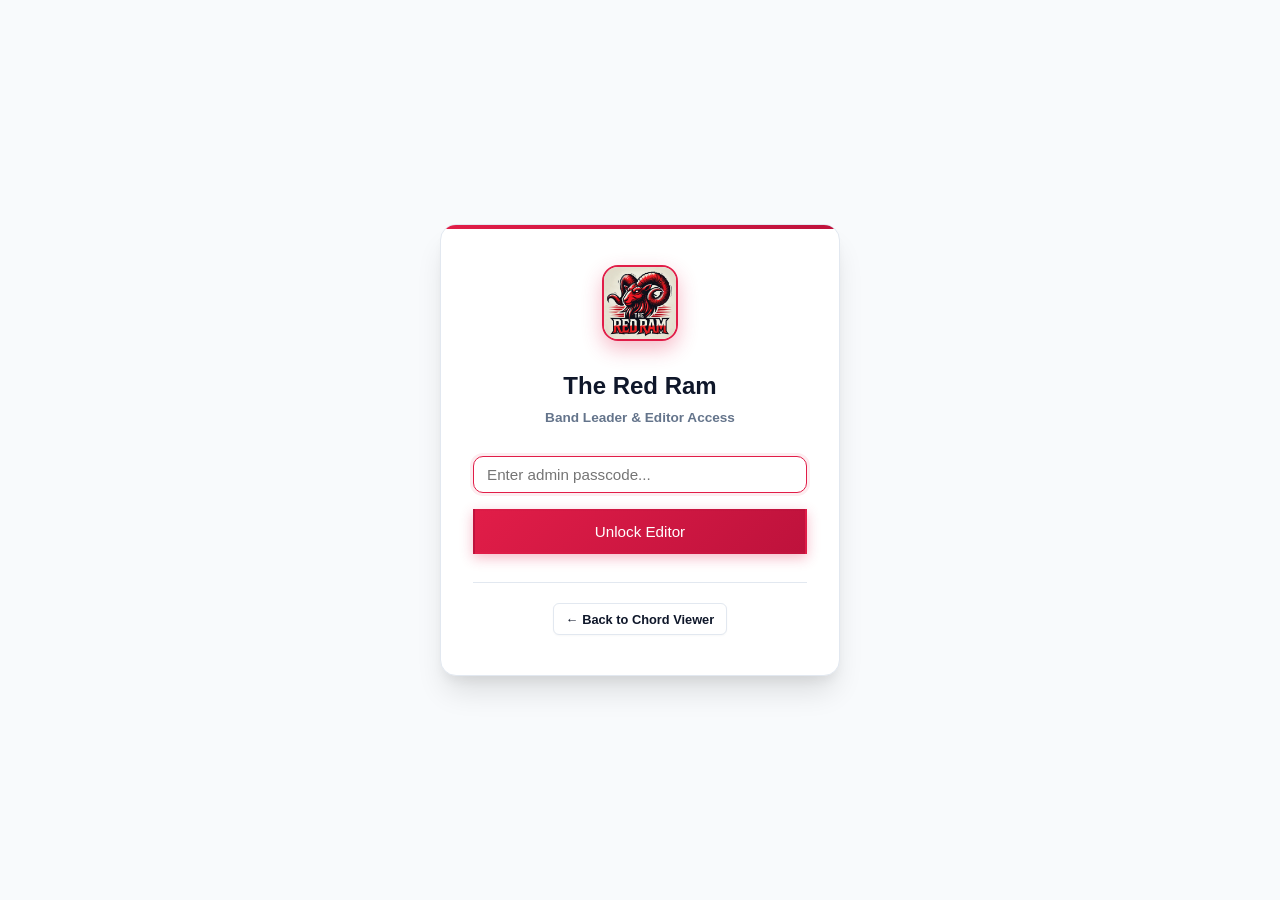
==== editor.html @ 53bd4760 "Security update: Hide public editor link and add salted SHA-256 password gate to editor" ====
<!DOCTYPE html>
<html lang="en">
<head>
    <meta charset="UTF-8">
    <meta name="viewport" content="width=device-width, initial-scale=1.0">
    <title>The Red Ram — Editor</title>
    <link rel="icon" type="image/jpeg" href="img/logo.jpg">
    <link rel="stylesheet" href="css/common.css">
    <link rel="stylesheet" href="css/editor.css">
    <script src="js/theme.js"></script>
</head>
<body>
    <!-- Cryptographic Passcode Auth Gate -->
    <div id="auth-gate" class="auth-gate-overlay">
        <div class="auth-card">
            <img src="img/logo.jpg" alt="The Red Ram" class="auth-logo">
            <h2>The Red Ram</h2>
            <p class="auth-subtitle">Band Leader & Editor Access</p>
            <form id="auth-form">
                <div class="form-group">
                    <input type="password" id="admin-password-input" placeholder="Enter admin passcode..." autocomplete="current-password" required autofocus>
                </div>
                <button type="submit" id="unlock-btn" class="primary-btn btn-full">Unlock Editor</button>
                <div id="auth-error-msg" class="auth-error-msg hidden">⚠️ Invalid passcode. Please try again.</div>
            </form>
            <div class="auth-footer">
                <a href="index.html" class="btn btn-sm">← Back to Chord Viewer</a>
            </div>
        </div>
    </div>

    <!-- Protected Editor Workspace -->
    <div id="editor-app" class="hidden">
        <header class="site-header">
            <div class="site-logo">
                <img src="img/logo.jpg" alt="The Red Ram Logo" class="logo-img"> The Red Ram — Editor
            </div>
            <div class="header-actions">
                <button class="theme-toggle-btn" title="Toggle Light/Dark Mode">🌙</button>
                <button id="toggle-settings-btn" class="btn btn-icon" title="GitHub Settings">⚙️</button>
                <button id="lock-editor-btn" class="btn btn-sm" title="Lock & Sign Out">🔒 Lock</button>
                <a href="index.html" class="btn btn-sm">← Viewer</a>
            </div>
        </header>

        <div id="settings-panel" class="settings-panel hidden">
            <div class="card">
                <h2>GitHub Settings</h2>
                <p class="settings-hint">To save directly to your GitHub repo, generate a <a href="https://github.com/settings/tokens/new?scopes=repo&description=The%20Red%20Ram%20Chord%20Editor" target="_blank" rel="noopener">GitHub Personal Access Token (Classic with <code>repo</code> scope)</a> and paste it below. It is stored securely in your browser only.</p>
                <div class="form-group">
                    <label for="gh-pat">Personal Access Token (PAT)</label>
                    <input type="password" id="gh-pat" placeholder="ghp_...">
                </div>
                <div class="form-group">
                    <label for="gh-owner">Repository Owner</label>
                    <input type="text" id="gh-owner" value="majora1987-debug">
                </div>
                <div class="form-group">
                    <label for="gh-repo">Repository Name</label>
                    <input type="text" id="gh-repo" value="chords">
                </div>
                <div class="form-group">
                    <label for="gh-branch">Branch</label>
                    <input type="text" id="gh-branch" value="main">
                </div>
                <div class="form-actions">
                    <button id="save-settings-btn" class="primary-btn">Save Settings</button>
                    <span id="settings-status" class="status-msg"></span>
                </div>
            </div>
        </div>

        <main class="container">
            <!-- Song List View -->
            <div id="editor-song-list" class="view active-view">
                <div class="view-header">
                    <h2>Existing Songs</h2>
                    <button id="new-song-btn" class="primary-btn">New Song</button>
                </div>
                <div id="loading-songs" class="loading hidden">Loading songs...</div>
                <div id="song-list-container" class="song-grid">
                    <!-- Songs populated here -->
                </div>
            </div>

            <!-- Editor View -->
            <div id="editor-view" class="view hidden">
                <div class="editor-header">
                    <div class="form-group inline">
                        <label for="song-title">Title:</label>
                        <input type="text" id="song-title" placeholder="Song Title">
                    </div>
                    <div class="form-group inline">
                        <label for="song-key">Key:</label>
                        <select id="song-key">
                            <option value="auto">✨ Auto-detect from chords</option>
                            <optgroup label="Major Keys">
                                <option value="C">C</option>
                                <option value="C#">C# / Db</option>
                                <option value="D">D</option>
                                <option value="Eb">Eb / D#</option>
                                <option value="E">E</option>
                                <option value="F">F</option>
                                <option value="F#">F# / Gb</option>
                                <option value="G">G</option>
                                <option value="Ab">Ab / G#</option>
                                <option value="A">A</option>
                                <option value="Bb">Bb / A#</option>
                                <option value="B">B</option>
                            </optgroup>
                            <optgroup label="Minor Keys">
                                <option value="Am">Am</option>
                                <option value="Bbm">Bbm</option>
                                <option value="Bm">Bm</option>
                                <option value="Cm">Cm</option>
                                <option value="C#m">C#m</option>
                                <option value="Dm">Dm</option>
                                <option value="Ebm">Ebm</option>
                                <option value="Em">Em</option>
                                <option value="Fm">Fm</option>
                                <option value="F#m">F#m</option>
                                <option value="Gm">Gm</option>
                                <option value="G#m">G#m</option>
                            </optgroup>
                        </select>
                    </div>
                </div>

                <div class="tabs">
                    <button class="tab-btn active" data-target="input-mode">📝 Lyrics / Text Mode</button>
                    <button class="tab-btn" data-target="edit-mode">🎸 Visual Chord Editor</button>
                </div>

                <!-- Input Mode -->
                <div id="input-mode" class="tab-content active-tab">
                    <div class="form-group">
                        <label for="lyrics-input">Paste Lyrics or ChordPro [Chords] text:</label>
                        <textarea id="lyrics-input" placeholder="Type or paste lyrics here...&#10;&#10;[Verse 1]&#10;When it's approaching 1am...&#10;&#10;[Chorus]&#10;[G]Icebreaker, to put you in the mood..."></textarea>
                    </div>
                    <button id="format-lyrics-btn" class="primary-btn">Format Lyrics ➔</button>
                </div>

                <!-- Edit Mode -->
                <div id="edit-mode" class="tab-content">
                    <div class="editor-section-toolbar">
                        <span class="editor-tip">💡 Tip: Drag <strong>⠿</strong> across lines to reposition section dividers. Click above any word to set chords.</span>
                        <div class="toolbar-actions">
                            <button id="merge-sections-btn" class="btn btn-sm" title="Combine all sections into one continuous block without losing lyrics">Merge All Sections</button>
                        </div>
                    </div>
                    <div id="song-render-container" class="chord-chart-container">
                        <!-- Rendered by ChordUtils -->
                    </div>
                    <div class="add-section-row">
                        <button id="add-section-btn" class="btn btn-sm btn-primary">+ Add New Section</button>
                    </div>
                </div>

                <div class="editor-actions">
                    <button id="cancel-edit-btn" class="btn">Cancel</button>
                    <button id="download-json-btn" class="btn" title="Download song JSON file for offline backup">Download JSON</button>
                    <button id="save-song-btn" class="primary-btn">Save to GitHub</button>
                    <span id="save-status" class="status-msg"></span>
                </div>
            </div>
        </main>

        <!-- Chord Picker Popover -->
        <div id="chord-picker" class="chord-picker hidden">
            <div class="picker-header">
                <span id="chord-preview" class="chord-preview">Select Chord</span>
                <button id="close-picker-btn" class="btn-icon">✕</button>
            </div>
            <div class="picker-body">
                <div class="picker-section">
                    <h4>Root Note</h4>
                    <div class="root-grid">
                        <button class="root-btn" data-val="C">C</button>
                        <button class="root-btn" data-val="D">D</button>
                        <button class="root-btn" data-val="E">E</button>
                        <button class="root-btn" data-val="F">F</button>
                        <button class="root-btn" data-val="G">G</button>
                        <button class="root-btn" data-val="A">A</button>
                        <button class="root-btn" data-val="B">B</button>
                    </div>
                    <div class="root-grid">
                        <button class="root-btn" data-val="C#">C#</button>
                        <button class="root-btn" data-val="Eb">Eb</button>
                        <button class="root-btn" data-val="F#">F#</button>
                        <button class="root-btn" data-val="Ab">Ab</button>
                        <button class="root-btn" data-val="Bb">Bb</button>
                    </div>
                </div>
                <div class="picker-section">
                    <h4>Quality</h4>
                    <div class="quality-grid">
                        <button class="quality-btn" data-val="">Major</button>
                        <button class="quality-btn" data-val="m">m</button>
                        <button class="quality-btn" data-val="7">7</button>
                        <button class="quality-btn" data-val="maj7">maj7</button>
                        <button class="quality-btn" data-val="m7">m7</button>
                        <button class="quality-btn" data-val="sus2">sus2</button>
                        <button class="quality-btn" data-val="sus4">sus4</button>
                        <button class="quality-btn" data-val="dim">dim</button>
                        <button class="quality-btn" data-val="aug">aug</button>
                        <button class="quality-btn" data-val="add9">add9</button>
                        <button class="quality-btn" data-val="6">6</button>
                        <button class="quality-btn" data-val="9">9</button>
                        <button class="quality-btn" data-val="5">5</button>
                    </div>
                </div>
                <div class="picker-section custom-chord">
                    <h4>Custom</h4>
                    <div class="custom-input-group">
                        <input type="text" id="custom-chord-input" placeholder="e.g. C/G">
                        <button id="apply-custom-btn" class="secondary-btn">Apply</button>
                    </div>
                </div>
            </div>
            <div class="picker-footer">
                <button id="remove-chord-btn" class="danger-btn hidden">Remove Chord</button>
                <button id="apply-picker-btn" class="primary-btn">Apply Chord</button>
            </div>
        </div>
    </div>

    <script src="js/chords.js"></script>
    <script src="js/editor.js"></script>
</body>
</html>
---- css/common.css ----
/* ============================================================
   The Red Ram — Chord Charts
   Shared styles for viewer and editor
   Ultra-modern, sleek design with glassmorphism & rich contrast
   ============================================================ */

/* --- Reset & Base --- */
*, *::before, *::after {
  box-sizing: border-box;
  margin: 0;
  padding: 0;
}

:root {
  --color-bg: #f8fafc;
  --color-surface: #ffffff;
  --color-surface-card: #ffffff;
  --color-surface-hover: #f1f5f9;
  --color-border: #e2e8f0;
  --color-border-subtle: #f1f5f9;
  --color-text: #0f172a;
  --color-text-secondary: #475569;
  --color-text-muted: #64748b;
  --color-accent: #e11d48;        /* Modern Electric Crimson */
  --color-accent-hover: #be123c;
  --color-accent-light: #fda4af;
  --color-accent-bg: rgba(225, 29, 72, 0.08);
  --color-accent-gradient: linear-gradient(135deg, #e11d48 0%, #be123c 100%);
  --color-chord: #e11d48;
  --color-chord-bg: rgba(225, 29, 72, 0.09);
  --color-hover: #f8fafc;
  --color-white: #ffffff;
  --color-input-bg: #ffffff;
  --header-bg: rgba(255, 255, 255, 0.85);

  --font-ui: -apple-system, BlinkMacSystemFont, 'SF Pro Text', 'Segoe UI', Roboto, Helvetica, Arial, sans-serif;
  --font-display: -apple-system, BlinkMacSystemFont, 'SF Pro Display', 'Segoe UI', Roboto, sans-serif;
  --font-lyrics: -apple-system, BlinkMacSystemFont, 'SF Pro Text', 'Segoe UI', Roboto, sans-serif;
  --font-chord: 'SFMono-Regular', Consolas, 'Liberation Mono', Menlo, monospace;

  --radius-sm: 6px;
  --radius: 10px;
  --radius-lg: 16px;
  --radius-pill: 9999px;

  --shadow-subtle: 0 1px 2px 0 rgba(0, 0, 0, 0.03);
  --shadow-sm: 0 1px 3px 0 rgba(0, 0, 0, 0.06), 0 1px 2px -1px rgba(0, 0, 0, 0.06);
  --shadow-md: 0 4px 12px -2px rgba(0, 0, 0, 0.08), 0 2px 6px -2px rgba(0, 0, 0, 0.04);
  --shadow-lg: 0 12px 24px -4px rgba(0, 0, 0, 0.1), 0 4px 8px -4px rgba(0, 0, 0, 0.04);
  --shadow-xl: 0 20px 30px -6px rgba(0, 0, 0, 0.12), 0 8px 12px -4px rgba(0, 0, 0, 0.06);
}

[data-theme="dark"] {
  --color-bg: #090d16;
  --color-surface: #111827;
  --color-surface-card: #151d30;
  --color-surface-hover: #1f293d;
  --color-border: #1e293b;
  --color-border-subtle: #172033;
  --color-text: #f8fafc;
  --color-text-secondary: #cbd5e1;
  --color-text-muted: #94a3b8;
  --color-accent: #f43f5e;
  --color-accent-hover: #fb7185;
  --color-accent-light: #fda4af;
  --color-accent-bg: rgba(244, 63, 94, 0.15);
  --color-accent-gradient: linear-gradient(135deg, #f43f5e 0%, #e11d48 100%);
  --color-chord: #fb7185;
  --color-chord-bg: rgba(251, 113, 133, 0.12);
  --color-hover: #1e293b;
  --color-white: #151d30;
  --color-input-bg: #0f172a;
  --header-bg: rgba(17, 24, 39, 0.85);

  --shadow-subtle: 0 1px 2px 0 rgba(0, 0, 0, 0.2);
  --shadow-sm: 0 1px 3px 0 rgba(0, 0, 0, 0.3), 0 1px 2px -1px rgba(0, 0, 0, 0.3);
  --shadow-md: 0 4px 14px -2px rgba(0, 0, 0, 0.4), 0 2px 6px -2px rgba(0, 0, 0, 0.3);
  --shadow-lg: 0 14px 28px -4px rgba(0, 0, 0, 0.5), 0 6px 12px -4px rgba(0, 0, 0, 0.3);
  --shadow-xl: 0 24px 38px -6px rgba(0, 0, 0, 0.6), 0 10px 16px -4px rgba(0, 0, 0, 0.4);
}

html {
  font-size: 16px;
  -webkit-font-smoothing: antialiased;
  -moz-osx-font-smoothing: grayscale;
}

body {
  font-family: var(--font-ui);
  background: var(--color-bg);
  color: var(--color-text);
  line-height: 1.5;
  min-height: 100vh;
  transition: background-color 0.25s ease, color 0.25s ease;
}

/* --- Header / Navbar with Frosted Glass --- */
.site-header {
  background: var(--header-bg);
  backdrop-filter: blur(20px) saturate(180%);
  -webkit-backdrop-filter: blur(20px) saturate(180%);
  border-bottom: 1px solid var(--color-border);
  padding: 0.75rem 1.75rem;
  display: flex;
  align-items: center;
  justify-content: space-between;
  position: sticky;
  top: 0;
  z-index: 100;
  box-shadow: var(--shadow-sm);
  transition: background-color 0.25s ease, border-color 0.25s ease;
}

.site-logo {
  display: flex;
  align-items: center;
  gap: 0.75rem;
  font-size: 1.25rem;
  font-weight: 800;
  font-family: var(--font-display);
  letter-spacing: -0.02em;
  color: var(--color-text);
  text-decoration: none;
  transition: transform 0.15s ease, opacity 0.15s ease;
}

.site-logo:hover {
  opacity: 0.9;
  transform: translateY(-1px);
}

.site-logo .logo-img {
  width: 36px;
  height: 36px;
  border-radius: 50%;
  object-fit: cover;
  border: 2px solid var(--color-accent);
  box-shadow: 0 0 10px rgba(225, 29, 72, 0.25);
  display: block;
}

.header-actions {
  display: flex;
  align-items: center;
  gap: 0.6rem;
}

.theme-toggle-btn {
  font-size: 1.15rem;
  padding: 0.4rem 0.6rem;
  border-radius: var(--radius-pill);
  background: var(--color-surface);
  border: 1px solid var(--color-border);
  color: var(--color-text);
  cursor: pointer;
  display: inline-flex;
  align-items: center;
  justify-content: center;
  transition: all 0.18s ease;
  box-shadow: var(--shadow-subtle);
}

.theme-toggle-btn:hover {
  background: var(--color-surface-hover);
  border-color: var(--color-accent);
  transform: scale(1.05);
}

.theme-toggle-btn:active {
  transform: scale(0.95);
}

/* --- Brand Hero Banner --- */
.brand-banner {
  display: flex;
  align-items: center;
  gap: 1.25rem;
  padding: 1.25rem 1.5rem;
  background: var(--color-surface-card);
  border: 1px solid var(--color-border);
  border-radius: var(--radius-lg);
  margin-bottom: 1.5rem;
  box-shadow: var(--shadow-md);
  position: relative;
  overflow: hidden;
}

.brand-banner::before {
  content: '';
  position: absolute;
  top: 0;
  left: 0;
  right: 0;
  height: 3px;
  background: var(--color-accent-gradient);
}

.brand-banner .banner-logo {
  width: 68px;
  height: 68px;
  border-radius: 14px;
  object-fit: cover;
  border: 2px solid var(--color-accent);
  box-shadow: 0 6px 16px rgba(225, 29, 72, 0.25);
  flex-shrink: 0;
}

.brand-banner .banner-text {
  display: flex;
  flex-direction: column;
  gap: 0.15rem;
}

.brand-banner .banner-text h2 {
  margin: 0;
  font-size: 1.35rem;
  font-weight: 800;
  letter-spacing: -0.02em;
  color: var(--color-text);
}

.brand-banner .banner-text p {
  margin: 0;
  font-size: 0.85rem;
  color: var(--color-text-muted);
  font-weight: 500;
}

/* --- Modern Buttons --- */
.btn {
  display: inline-flex;
  align-items: center;
  justify-content: center;
  gap: 0.5rem;
  padding: 0.5rem 1rem;
  border: 1px solid var(--color-border);
  border-radius: var(--radius);
  background: var(--color-surface);
  color: var(--color-text);
  font-family: var(--font-ui);
  font-size: 0.875rem;
  font-weight: 600;
  cursor: pointer;
  text-decoration: none;
  transition: all 0.15s ease;
  box-shadow: var(--shadow-subtle);
  user-select: none;
}

.btn:hover {
  background: var(--color-surface-hover);
  border-color: var(--color-accent);
  color: var(--color-accent);
  transform: translateY(-1px);
  box-shadow: var(--shadow-sm);
}

.btn:active {
  transform: translateY(0) scale(0.98);
}

.btn-primary, .primary-btn {
  background: var(--color-accent-gradient) !important;
  color: #ffffff !important;
  border-color: transparent !important;
  box-shadow: 0 4px 12px rgba(225, 29, 72, 0.3) !important;
}

.btn-primary:hover, .primary-btn:hover {
  opacity: 0.95;
  transform: translateY(-1px);
  box-shadow: 0 6px 16px rgba(225, 29, 72, 0.4) !important;
}

.btn-sm {
  padding: 0.35rem 0.75rem;
  font-size: 0.8rem;
  border-radius: var(--radius-sm);
}

.btn-icon {
  padding: 0.45rem 0.65rem;
  border-radius: var(--radius-sm);
  font-size: 1rem;
}

.danger-btn {
  background: rgba(239, 68, 68, 0.1) !important;
  color: #ef4444 !important;
  border-color: rgba(239, 68, 68, 0.25) !important;
}

.danger-btn:hover {
  background: #ef4444 !important;
  color: #ffffff !important;
}

/* --- Floating Pointer Drag Pill --- */
.drag-floating-pill {
  position: fixed;
  z-index: 10000;
  pointer-events: none;
  background: var(--color-accent-gradient);
  color: #fff;
  padding: 6px 16px;
  border-radius: var(--radius-pill);
  font-weight: 700;
  font-size: 0.85rem;
  letter-spacing: 0.05em;
  text-transform: uppercase;
  display: flex;
  align-items: center;
  gap: 8px;
  box-shadow: 0 12px 28px rgba(0, 0, 0, 0.28), 0 4px 10px rgba(225, 29, 72, 0.4);
  transform: translate(-50%, -50%) rotate(2deg) scale(1.05);
  transition: transform 0.08s ease-out;
}

.drag-floating-pill .pill-icon {
  font-size: 1.1rem;
  opacity: 0.85;
}

body.is-dragging-active {
  user-select: none;
  cursor: grabbing !important;
}

body.is-dragging-active * {
  cursor: grabbing !important;
}

.song-section.is-dragging,
.section-header-row.is-dragging {
  opacity: 0.35;
  filter: grayscale(0.5);
  transition: opacity 0.15s ease;
}

/* --- Section Dividers & Headers --- */
.song-section {
  margin-bottom: 2rem;
  position: relative;
}

.section-header-row {
  display: flex;
  align-items: center;
  gap: 0.75rem;
  margin-bottom: 0.85rem;
  padding-bottom: 0.4rem;
  border-bottom: 1px solid var(--color-border);
}

.section-drag-handle {
  cursor: grab;
  color: var(--color-text-muted);
  font-size: 1.1rem;
  padding: 2px 6px;
  user-select: none;
  border-radius: var(--radius-sm);
  transition: all 0.15s;
}

.section-drag-handle:hover {
  background: var(--color-accent-bg);
  color: var(--color-accent);
}

.section-drag-handle:active {
  cursor: grabbing;
}

.section-label {
  font-size: 0.78rem;
  font-weight: 800;
  text-transform: uppercase;
  letter-spacing: 0.1em;
  color: var(--color-accent);
  flex-grow: 1;
}

.section-label.editable-label {
  cursor: text;
  border-bottom: 1px dashed var(--color-border);
  outline: none;
  min-width: 80px;
  display: inline-block;
  padding: 2px 6px;
  border-radius: var(--radius-sm);
  transition: all 0.15s ease;
}

.section-label.editable-label:hover {
  background: var(--color-accent-bg);
}

.section-label.editable-label:focus {
  border-bottom-color: var(--color-accent);
  background: var(--color-accent-bg);
}

.section-controls {
  display: inline-flex;
  align-items: center;
  gap: 4px;
  opacity: 0.85;
  transition: opacity 0.15s;
}

.song-section:hover .section-controls {
  opacity: 1;
}

.sec-ctrl-btn {
  background: var(--color-surface);
  border: 1px solid var(--color-border);
  color: var(--color-text-secondary);
  font-size: 0.75rem;
  font-weight: 600;
  padding: 3px 7px;
  border-radius: var(--radius-sm);
  cursor: pointer;
  line-height: 1.2;
  transition: all 0.12s ease;
}

.sec-ctrl-btn:hover:not(:disabled) {
  background: var(--color-accent-bg);
  border-color: var(--color-accent);
  color: var(--color-accent);
}

.sec-ctrl-btn:disabled {
  opacity: 0.3;
  cursor: not-allowed;
}

.sec-ctrl-btn.sec-delete-btn:hover:not(:disabled) {
  background: rgba(239, 68, 68, 0.15);
  border-color: #ef4444;
  color: #ef4444;
}

/* --- Song Lines & Chords --- */
.song-line {
  position: relative;
  margin-bottom: 0.75rem;
  line-height: 1;
  display: flex;
  flex-wrap: wrap;
  align-items: flex-end;
  transition: margin 0.15s cubic-bezier(0.2, 0, 0, 1), padding 0.15s cubic-bezier(0.2, 0, 0, 1);
}

.song-line.line-drop-indicator-top {
  margin-top: 18px;
}

.song-line.line-drop-indicator-top::before {
  content: '➔ Place Section Header Here';
  position: absolute;
  top: -12px;
  left: 0;
  right: 0;
  height: 3px;
  background: var(--color-accent-gradient);
  box-shadow: 0 0 10px rgba(225, 29, 72, 0.6);
  font-size: 0.72rem;
  font-weight: 800;
  color: var(--color-accent);
  background: var(--color-surface);
  border-radius: var(--radius-sm);
  padding: 2px 10px;
  border: 1px solid var(--color-accent);
  z-index: 10;
  pointer-events: none;
  display: inline-block;
  width: max-content;
  animation: pulseIndicator 0.8s infinite alternate ease-in-out;
}

.song-line.line-drop-indicator-bottom {
  margin-bottom: 18px;
}

.song-line.line-drop-indicator-bottom::after {
  content: '➔ Place Section Header Here';
  position: absolute;
  bottom: -12px;
  left: 0;
  right: 0;
  height: 3px;
  background: var(--color-accent-gradient);
  box-shadow: 0 0 10px rgba(225, 29, 72, 0.6);
  font-size: 0.72rem;
  font-weight: 800;
  color: var(--color-accent);
  background: var(--color-surface);
  border-radius: var(--radius-sm);
  padding: 2px 10px;
  border: 1px solid var(--color-accent);
  z-index: 10;
  pointer-events: none;
  display: inline-block;
  width: max-content;
  animation: pulseIndicator 0.8s infinite alternate ease-in-out;
}

@keyframes pulseIndicator {
  0% { opacity: 0.85; transform: scale(0.98); }
  100% { opacity: 1; transform: scale(1.02); }
}

.line-actions {
  display: inline-flex;
  align-items: center;
  gap: 4px;
  margin-left: 10px;
  opacity: 0;
  transition: opacity 0.15s ease;
}

.song-line:hover .line-actions {
  opacity: 1;
}

.line-action-btn {
  background: var(--color-surface);
  border: 1px solid var(--color-border);
  font-size: 0.75rem;
  cursor: pointer;
  padding: 3px 6px;
  border-radius: var(--radius-sm);
  color: var(--color-text-muted);
  transition: all 0.12s ease;
}

.line-action-btn:hover {
  background: var(--color-surface-hover);
  border-color: var(--color-accent);
  color: var(--color-accent);
}

.chord-word {
  display: inline-flex;
  flex-direction: column;
  align-items: flex-start;
  margin-right: 0.5em;
  position: relative;
  cursor: default;
}

.chord-slot {
  font-family: var(--font-chord);
  font-weight: 800;
  font-size: 0.9rem;
  letter-spacing: 0.02em;
  color: var(--color-chord);
  min-height: 1.4em;
  line-height: 1.4;
  white-space: nowrap;
  user-select: none;
  transition: all 0.12s ease;
}

.chord-slot:not(.has-chord) {
  visibility: hidden;
}

.chord-slot.editable {
  cursor: pointer;
  visibility: visible;
  min-width: 1.2em;
  border-radius: 4px;
  padding: 0 4px;
}

.chord-slot.editable:not(.has-chord) {
  opacity: 0;
}

.chord-word:hover .chord-slot.editable:not(.has-chord) {
  opacity: 1;
  background: var(--color-accent-bg);
  color: var(--color-accent);
}

.chord-word:hover .chord-slot.editable:not(.has-chord)::after {
  content: '+';
  font-size: 0.8rem;
  font-weight: 700;
}

.chord-slot.editable.has-chord:hover {
  background: var(--color-accent-bg);
  box-shadow: 0 0 0 2px var(--color-accent-light);
}

.word-text {
  font-family: var(--font-lyrics);
  font-size: 1.15rem;
  font-weight: 500;
  line-height: 1.5;
  color: var(--color-text);
  letter-spacing: -0.01em;
}

/* --- Layout & Footer --- */
.container {
  max-width: 960px;
  margin: 0 auto;
  padding: 2rem 1.5rem;
}

.app-footer {
  text-align: center;
  padding: 2rem 1.5rem;
  color: var(--color-text-muted);
  font-size: 0.85rem;
  font-weight: 500;
  border-top: 1px solid var(--color-border);
  margin-top: 3rem;
}
---- css/editor.css ----
/* ============================================================
   The Red Ram — Editor Styles
   Modern, sleek studio editor with segmented tabs & frosted chord picker
   ============================================================ */

.hidden {
    display: none !important;
}

/* Auth Gate Overlay */
.auth-gate-overlay {
    min-height: 100vh;
    display: flex;
    align-items: center;
    justify-content: center;
    padding: 1.5rem;
    background: var(--color-bg);
}

.auth-card {
    background: var(--color-surface-card);
    border: 1px solid var(--color-border);
    border-radius: var(--radius-lg);
    padding: 2.5rem 2rem;
    box-shadow: var(--shadow-xl);
    width: 100%;
    max-width: 400px;
    text-align: center;
    position: relative;
    overflow: hidden;
}

.auth-card::before {
    content: '';
    position: absolute;
    top: 0;
    left: 0;
    right: 0;
    height: 4px;
    background: var(--color-accent-gradient);
}

.auth-logo {
    width: 76px;
    height: 76px;
    border-radius: 16px;
    object-fit: cover;
    border: 2px solid var(--color-accent);
    box-shadow: 0 8px 20px rgba(225, 29, 72, 0.3);
    margin-bottom: 1.25rem;
}

.auth-card h2 {
    font-size: 1.5rem;
    font-weight: 800;
    font-family: var(--font-display);
    color: var(--color-text);
    margin-bottom: 0.25rem;
}

.auth-subtitle {
    font-size: 0.85rem;
    color: var(--color-text-muted);
    font-weight: 600;
    margin-bottom: 1.75rem;
}

.btn-full {
    width: 100%;
    padding: 0.75rem 1rem;
    font-size: 0.95rem;
}

.auth-error-msg {
    margin-top: 12px;
    font-size: 0.85rem;
    color: #ef4444;
    font-weight: 600;
    animation: shake 0.3s ease-in-out;
}

@keyframes shake {
    0%, 100% { transform: translateX(0); }
    25% { transform: translateX(-6px); }
    75% { transform: translateX(6px); }
}

.auth-footer {
    margin-top: 1.75rem;
    padding-top: 1.25rem;
    border-top: 1px solid var(--color-border);
}

.editor-container {
    max-width: 1080px;
    margin: 0 auto;
    padding: 2rem 1.5rem;
}

/* Settings Panel */
.settings-panel {
    margin-bottom: 24px;
}

.card {
    background: var(--color-surface-card);
    border: 1px solid var(--color-border);
    border-radius: var(--radius-lg);
    padding: 24px;
    box-shadow: var(--shadow-md);
    max-width: 620px;
    margin: 0 auto;
}

.card h2 {
    font-size: 1.35rem;
    font-weight: 800;
    color: var(--color-text);
    margin-bottom: 8px;
    letter-spacing: -0.02em;
}

.settings-hint {
    font-size: 0.85rem;
    color: var(--color-text-muted);
    margin-bottom: 18px;
    line-height: 1.5;
}

.settings-hint a {
    color: var(--color-accent);
    text-decoration: underline;
    font-weight: 600;
}

.empty-msg {
    color: var(--color-text-muted);
    padding: 30px 0;
    text-align: center;
    font-size: 0.95rem;
}

/* Form Groups */
.form-group {
    margin-bottom: 16px;
}

.form-group.inline {
    display: inline-block;
    margin-right: 20px;
}

.form-group label {
    display: block;
    margin-bottom: 6px;
    font-weight: 700;
    font-size: 0.85rem;
    color: var(--color-text-secondary);
    text-transform: uppercase;
    letter-spacing: 0.04em;
}

.form-group input, 
.form-group select, 
.form-group textarea {
    width: 100%;
    padding: 9px 13px;
    background: var(--color-input-bg);
    color: var(--color-text);
    border: 1px solid var(--color-border);
    border-radius: var(--radius);
    box-sizing: border-box;
    outline: none;
    font-family: inherit;
    font-size: 0.95rem;
    transition: all 0.15s ease;
}

.form-group input:focus,
.form-group select:focus,
.form-group textarea:focus {
    border-color: var(--color-accent);
    box-shadow: 0 0 0 3px var(--color-accent-bg);
}

.form-group textarea {
    min-height: 320px;
    font-family: var(--font-chord);
    font-size: 0.95rem;
    line-height: 1.6;
    resize: vertical;
}

.form-actions {
    margin-top: 24px;
    display: flex;
    align-items: center;
    gap: 15px;
}

.status-msg {
    font-size: 0.85rem;
    color: var(--color-text-muted);
    font-weight: 600;
}

/* Headers */
.view-header, .editor-header {
    display: flex;
    justify-content: space-between;
    align-items: center;
    margin-bottom: 24px;
    padding-bottom: 16px;
    border-bottom: 1px solid var(--color-border);
}

.view-header h2, .editor-header h2 {
    font-size: 1.5rem;
    font-weight: 800;
    font-family: var(--font-display);
    letter-spacing: -0.02em;
    color: var(--color-text);
}

/* Song Grid in Editor */
.song-grid {
    display: grid;
    grid-template-columns: repeat(auto-fill, minmax(320px, 1fr));
    gap: 16px;
}

.song-card {
    background: var(--color-surface-card);
    border: 1px solid var(--color-border);
    border-left: 3px solid transparent;
    border-radius: var(--radius);
    padding: 16px 20px;
    display: flex;
    justify-content: space-between;
    align-items: center;
    box-shadow: var(--shadow-subtle);
    color: var(--color-text);
    transition: all 0.18s cubic-bezier(0.16, 1, 0.3, 1);
}

.song-card:hover {
    transform: translateY(-2px);
    border-color: var(--color-border);
    border-left-color: var(--color-accent);
    box-shadow: var(--shadow-md);
}

.song-card-actions {
    display: flex;
    gap: 8px;
}

/* Modern Segmented Pill Tabs */
.tabs {
    display: inline-flex;
    padding: 4px;
    background: var(--color-surface);
    border: 1px solid var(--color-border);
    border-radius: var(--radius-pill);
    margin-bottom: 24px;
    gap: 4px;
    box-shadow: var(--shadow-subtle);
}

.tab-btn {
    padding: 8px 20px;
    border-radius: var(--radius-pill);
    border: none;
    background: transparent;
    color: var(--color-text-secondary);
    font-weight: 700;
    font-size: 0.88rem;
    cursor: pointer;
    transition: all 0.15s ease;
    user-select: none;
}

.tab-btn:hover {
    color: var(--color-text);
}

.tab-btn.active {
    background: var(--color-surface-card);
    color: var(--color-accent);
    box-shadow: var(--shadow-sm);
}

.tab-content {
    display: none;
}

.tab-content.active-tab {
    display: block;
}

/* Editor Section Toolbar */
.editor-section-toolbar {
    display: flex;
    justify-content: space-between;
    align-items: center;
    flex-wrap: wrap;
    gap: 12px;
    margin-bottom: 18px;
    padding: 10px 16px;
    background: var(--color-surface);
    border: 1px solid var(--color-border);
    border-radius: var(--radius);
}

.editor-tip {
    font-size: 0.82rem;
    color: var(--color-text-muted);
    font-weight: 500;
}

.placeholder-label {
    color: var(--color-text-muted) !important;
    font-style: italic;
    font-weight: 500 !important;
}

.inline-line-input {
    width: 100%;
    font-family: var(--font-lyrics);
    font-size: 1.15rem;
    padding: 6px 10px;
    border: 2px solid var(--color-accent);
    background: var(--color-input-bg);
    color: var(--color-text);
    border-radius: var(--radius-sm);
    outline: none;
    box-sizing: border-box;
    margin: 4px 0;
}

.add-section-row {
    margin: 2rem 0;
    padding-top: 1.5rem;
    border-top: 1px dashed var(--color-border);
    display: flex;
    justify-content: center;
}

.editor-actions {
    margin-top: 32px;
    display: flex;
    justify-content: flex-end;
    align-items: center;
    gap: 16px;
    border-top: 1px solid var(--color-border);
    padding-top: 24px;
}

/* Frosted Chord Picker Popover */
.chord-picker {
    position: absolute;
    z-index: 1000;
    background: var(--color-surface-card);
    backdrop-filter: blur(24px) saturate(180%);
    -webkit-backdrop-filter: blur(24px) saturate(180%);
    border: 1px solid var(--color-border);
    border-radius: var(--radius-lg);
    box-shadow: var(--shadow-xl);
    width: 330px;
    padding: 18px;
    color: var(--color-text);
}

.picker-header {
    display: flex;
    justify-content: space-between;
    align-items: center;
    border-bottom: 1px solid var(--color-border);
    padding-bottom: 12px;
    margin-bottom: 16px;
}

.chord-preview {
    font-size: 1.6rem;
    font-weight: 800;
    font-family: var(--font-chord);
    color: var(--color-accent);
    letter-spacing: 0.02em;
}

.picker-section h4 {
    margin: 0 0 8px 0;
    font-size: 0.75rem;
    text-transform: uppercase;
    letter-spacing: 0.08em;
    color: var(--color-text-muted);
    font-weight: 700;
}

.root-grid, .quality-grid {
    display: grid;
    gap: 6px;
    margin-bottom: 12px;
}

.root-grid {
    grid-template-columns: repeat(7, 1fr);
}
.root-grid:nth-of-type(2) {
    grid-template-columns: repeat(5, 1fr);
    width: 71.4%;
}

.quality-grid {
    grid-template-columns: repeat(4, 1fr);
}

.root-btn, .quality-btn {
    padding: 6px 3px;
    border: 1px solid var(--color-border);
    background: var(--color-surface);
    color: var(--color-text);
    border-radius: var(--radius-sm);
    cursor: pointer;
    font-size: 0.88rem;
    font-weight: 600;
    text-align: center;
    transition: all 0.12s ease;
    user-select: none;
}

.root-btn:hover, .quality-btn:hover {
    background: var(--color-surface-hover);
    border-color: var(--color-accent);
    color: var(--color-accent);
}

.root-btn.active, .quality-btn.active {
    background: var(--color-accent-gradient);
    color: #ffffff;
    border-color: transparent;
    box-shadow: 0 2px 8px rgba(225, 29, 72, 0.35);
}

.custom-input-group {
    display: flex;
    gap: 8px;
}

.custom-input-group input {
    flex: 1;
    padding: 7px 12px;
    background: var(--color-input-bg);
    color: var(--color-text);
    border: 1px solid var(--color-border);
    border-radius: var(--radius-sm);
    outline: none;
    font-size: 0.9rem;
}

.custom-input-group input:focus {
    border-color: var(--color-accent);
}

.picker-footer {
    display: flex;
    justify-content: space-between;
    align-items: center;
    margin-top: 16px;
    border-top: 1px solid var(--color-border);
    padding-top: 14px;
}
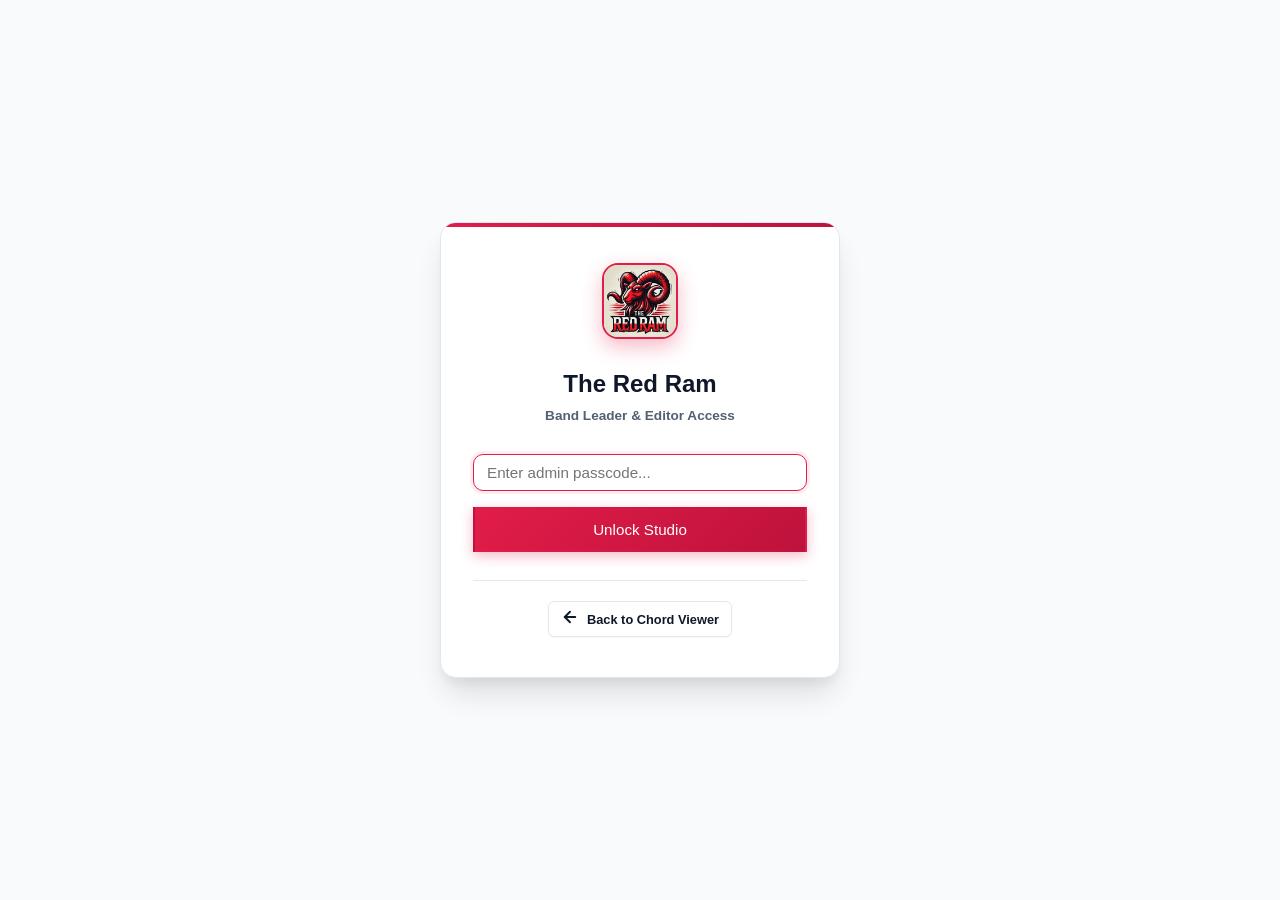
==== commit 264d8e4c: "UX overhaul: teleprompter auto-scroll, stage mode, desktop welcome state, undo/redo, smart chord pic" ====
--- a/editor.html
+++ b/editor.html
@@ -3,10 +3,13 @@
 <head>
     <meta charset="UTF-8">
     <meta name="viewport" content="width=device-width, initial-scale=1.0">
-    <title>The Red Ram — Editor</title>
+    <title>The Red Ram — Studio Editor</title>
     <link rel="icon" type="image/jpeg" href="img/logo.jpg">
+    <link rel="manifest" href="manifest.json">
+    <meta name="theme-color" content="#e11d48">
     <link rel="stylesheet" href="css/common.css">
     <link rel="stylesheet" href="css/editor.css">
+    <script src="js/ui.js"></script>
     <script src="js/theme.js"></script>
 </head>
 <body>
@@ -20,11 +23,14 @@
                 <div class="form-group">
                     <input type="password" id="admin-password-input" placeholder="Enter admin passcode..." autocomplete="current-password" required autofocus>
                 </div>
-                <button type="submit" id="unlock-btn" class="primary-btn btn-full">Unlock Editor</button>
-                <div id="auth-error-msg" class="auth-error-msg hidden">⚠️ Invalid passcode. Please try again.</div>
+                <button type="submit" id="unlock-btn" class="primary-btn btn-full">Unlock Studio</button>
+                <div id="auth-error-msg" class="auth-error-msg hidden">Invalid passcode. Please try again.</div>
             </form>
             <div class="auth-footer">
-                <a href="index.html" class="btn btn-sm">← Back to Chord Viewer</a>
+                <a href="index.html" class="btn btn-sm">
+                    <span class="back-icon-slot"></span>
+                    <span>Back to Chord Viewer</span>
+                </a>
             </div>
         </div>
     </div>
@@ -33,39 +39,57 @@
     <div id="editor-app" class="hidden">
         <header class="site-header">
             <div class="site-logo">
-                <img src="img/logo.jpg" alt="The Red Ram Logo" class="logo-img"> The Red Ram — Editor
+                <img src="img/logo.jpg" alt="The Red Ram Logo" class="logo-img">
+                <span>Studio Editor</span>
             </div>
             <div class="header-actions">
-                <button class="theme-toggle-btn" title="Toggle Light/Dark Mode">🌙</button>
-                <button id="toggle-settings-btn" class="btn btn-icon" title="GitHub Settings">⚙️</button>
-                <button id="lock-editor-btn" class="btn btn-sm" title="Lock & Sign Out">🔒 Lock</button>
-                <a href="index.html" class="btn btn-sm">← Viewer</a>
+                <div id="gh-conn-status" class="gh-conn-pill" title="GitHub Connection Status">
+                    <span class="status-dot"></span>
+                    <span class="status-text">Checking...</span>
+                </div>
+                <button class="theme-toggle-btn" title="Toggle Light/Dark Mode" aria-label="Toggle Light/Dark Mode"></button>
+                <button id="toggle-settings-btn" class="btn btn-icon" title="GitHub Integration Settings" aria-label="GitHub Settings">
+                    <span class="settings-icon-slot"></span>
+                </button>
+                <button id="lock-editor-btn" class="btn btn-sm" title="Lock & Sign Out">
+                    <span class="lock-icon-slot"></span>
+                    <span>Lock</span>
+                </button>
+                <a href="index.html" class="btn btn-sm">Viewer</a>
             </div>
         </header>
 
-        <div id="settings-panel" class="settings-panel hidden">
-            <div class="card">
-                <h2>GitHub Settings</h2>
-                <p class="settings-hint">To save directly to your GitHub repo, generate a <a href="https://github.com/settings/tokens/new?scopes=repo&description=The%20Red%20Ram%20Chord%20Editor" target="_blank" rel="noopener">GitHub Personal Access Token (Classic with <code>repo</code> scope)</a> and paste it below. It is stored securely in your browser only.</p>
-                <div class="form-group">
-                    <label for="gh-pat">Personal Access Token (PAT)</label>
-                    <input type="password" id="gh-pat" placeholder="ghp_...">
-                </div>
-                <div class="form-group">
-                    <label for="gh-owner">Repository Owner</label>
-                    <input type="text" id="gh-owner" value="majora1987-debug">
-                </div>
-                <div class="form-group">
-                    <label for="gh-repo">Repository Name</label>
-                    <input type="text" id="gh-repo" value="chords">
-                </div>
-                <div class="form-group">
-                    <label for="gh-branch">Branch</label>
-                    <input type="text" id="gh-branch" value="main">
-                </div>
-                <div class="form-actions">
+        <!-- GitHub Settings Modal Overlay -->
+        <div id="settings-modal" class="modal-overlay hidden" role="dialog" aria-modal="true">
+            <div class="modal-card">
+                <div class="modal-header">
+                    <h3 class="modal-title">GitHub Repository Settings</h3>
+                    <button id="close-settings-btn" class="modal-close-btn" aria-label="Close Settings"></button>
+                </div>
+                <div class="modal-body">
+                    <p class="settings-hint">To save chord charts directly to your GitHub repository, configure a <a href="https://github.com/settings/tokens/new?scopes=repo&description=The%20Red%20Ram%20Chord%20Editor" target="_blank" rel="noopener">Personal Access Token (Classic with <code>repo</code> scope)</a>. Saved locally in your browser only.</p>
+                    
+                    <div class="form-group">
+                        <label for="gh-pat">Personal Access Token (PAT)</label>
+                        <input type="password" id="gh-pat" placeholder="ghp_...">
+                    </div>
+                    <div class="form-row">
+                        <div class="form-group flex-1">
+                            <label for="gh-owner">Repository Owner</label>
+                            <input type="text" id="gh-owner" value="majora1987-debug">
+                        </div>
+                        <div class="form-group flex-1">
+                            <label for="gh-repo">Repository Name</label>
+                            <input type="text" id="gh-repo" value="chords">
+                        </div>
+                    </div>
+                    <div class="form-group">
+                        <label for="gh-branch">Branch</label>
+                        <input type="text" id="gh-branch" value="main">
+                    </div>
+                </div>
+                <div class="modal-footer">
                     <button id="save-settings-btn" class="primary-btn">Save Settings</button>
-                    <span id="settings-status" class="status-msg"></span>
                 </div>
             </div>
         </div>
@@ -74,10 +98,37 @@
             <!-- Song List View -->
             <div id="editor-song-list" class="view active-view">
                 <div class="view-header">
-                    <h2>Existing Songs</h2>
-                    <button id="new-song-btn" class="primary-btn">New Song</button>
-                </div>
-                <div id="loading-songs" class="loading hidden">Loading songs...</div>
+                    <div class="view-title-group">
+                        <h2>Repertoire Songs</h2>
+                        <span id="editor-song-count" class="badge"></span>
+                    </div>
+                    <button id="new-song-btn" class="primary-btn">
+                        <span class="plus-icon-slot"></span>
+                        <span>New Song</span>
+                    </button>
+                </div>
+
+                <div class="editor-filter-row">
+                    <div class="search-wrapper flex-1">
+                        <span class="search-icon-slot" aria-hidden="true"></span>
+                        <input type="text" id="editor-search" placeholder="Search repertoire..." class="search-input">
+                    </div>
+                    <div class="sort-select-wrapper">
+                        <select id="editor-sort-select" class="sort-select">
+                            <option value="title-asc">Sort: A to Z</option>
+                            <option value="title-desc">Sort: Z to A</option>
+                            <option value="key">Sort: Musical Key</option>
+                        </select>
+                    </div>
+                </div>
+
+                <div id="loading-songs" class="loading hidden">
+                    <div class="skeleton-card">
+                        <div class="skeleton-title"></div>
+                        <div class="skeleton-badge"></div>
+                    </div>
+                </div>
+
                 <div id="song-list-container" class="song-grid">
                     <!-- Songs populated here -->
                 </div>
@@ -86,49 +137,66 @@
             <!-- Editor View -->
             <div id="editor-view" class="view hidden">
                 <div class="editor-header">
-                    <div class="form-group inline">
-                        <label for="song-title">Title:</label>
-                        <input type="text" id="song-title" placeholder="Song Title">
-                    </div>
-                    <div class="form-group inline">
-                        <label for="song-key">Key:</label>
-                        <select id="song-key">
-                            <option value="auto">✨ Auto-detect from chords</option>
-                            <optgroup label="Major Keys">
-                                <option value="C">C</option>
-                                <option value="C#">C# / Db</option>
-                                <option value="D">D</option>
-                                <option value="Eb">Eb / D#</option>
-                                <option value="E">E</option>
-                                <option value="F">F</option>
-                                <option value="F#">F# / Gb</option>
-                                <option value="G">G</option>
-                                <option value="Ab">Ab / G#</option>
-                                <option value="A">A</option>
-                                <option value="Bb">Bb / A#</option>
-                                <option value="B">B</option>
-                            </optgroup>
-                            <optgroup label="Minor Keys">
-                                <option value="Am">Am</option>
-                                <option value="Bbm">Bbm</option>
-                                <option value="Bm">Bm</option>
-                                <option value="Cm">Cm</option>
-                                <option value="C#m">C#m</option>
-                                <option value="Dm">Dm</option>
-                                <option value="Ebm">Ebm</option>
-                                <option value="Em">Em</option>
-                                <option value="Fm">Fm</option>
-                                <option value="F#m">F#m</option>
-                                <option value="Gm">Gm</option>
-                                <option value="G#m">G#m</option>
-                            </optgroup>
-                        </select>
+                    <div class="editor-title-controls">
+                        <div class="form-group inline flex-2">
+                            <label for="song-title">Song Title</label>
+                            <input type="text" id="song-title" placeholder="e.g. Icebreaker">
+                        </div>
+                        <div class="form-group inline flex-1">
+                            <label for="song-key">Musical Key</label>
+                            <select id="song-key">
+                                <option value="auto">✨ Auto-detect from chords</option>
+                                <optgroup label="Major Keys">
+                                    <option value="C">C</option>
+                                    <option value="C#">C# / Db</option>
+                                    <option value="D">D</option>
+                                    <option value="Eb">Eb / D#</option>
+                                    <option value="E">E</option>
+                                    <option value="F">F</option>
+                                    <option value="F#">F# / Gb</option>
+                                    <option value="G">G</option>
+                                    <option value="Ab">Ab / G#</option>
+                                    <option value="A">A</option>
+                                    <option value="Bb">Bb / A#</option>
+                                    <option value="B">B</option>
+                                </optgroup>
+                                <optgroup label="Minor Keys">
+                                    <option value="Am">Am</option>
+                                    <option value="Bbm">Bbm</option>
+                                    <option value="Bm">Bm</option>
+                                    <option value="Cm">Cm</option>
+                                    <option value="C#m">C#m</option>
+                                    <option value="Dm">Dm</option>
+                                    <option value="Ebm">Ebm</option>
+                                    <option value="Em">Em</option>
+                                    <option value="Fm">Fm</option>
+                                    <option value="F#m">F#m</option>
+                                    <option value="Gm">Gm</option>
+                                    <option value="G#m">G#m</option>
+                                </optgroup>
+                            </select>
+                        </div>
+                    </div>
+                    
+                    <div class="history-controls">
+                        <button id="undo-btn" class="btn btn-icon" title="Undo (Ctrl+Z)" aria-label="Undo" disabled>
+                            <span class="undo-icon-slot"></span>
+                        </button>
+                        <button id="redo-btn" class="btn btn-icon" title="Redo (Ctrl+Y)" aria-label="Redo" disabled>
+                            <span class="redo-icon-slot"></span>
+                        </button>
                     </div>
                 </div>
 
                 <div class="tabs">
-                    <button class="tab-btn active" data-target="input-mode">📝 Lyrics / Text Mode</button>
-                    <button class="tab-btn" data-target="edit-mode">🎸 Visual Chord Editor</button>
+                    <button class="tab-btn active" data-target="input-mode">
+                        <span class="tab-icon-lyrics"></span>
+                        <span>Lyrics / Text Mode</span>
+                    </button>
+                    <button class="tab-btn" data-target="edit-mode">
+                        <span class="tab-icon-guitar"></span>
+                        <span>Visual Chord Editor</span>
+                    </button>
                 </div>
 
                 <!-- Input Mode -->
@@ -137,13 +205,20 @@
                         <label for="lyrics-input">Paste Lyrics or ChordPro [Chords] text:</label>
                         <textarea id="lyrics-input" placeholder="Type or paste lyrics here...&#10;&#10;[Verse 1]&#10;When it's approaching 1am...&#10;&#10;[Chorus]&#10;[G]Icebreaker, to put you in the mood..."></textarea>
                     </div>
-                    <button id="format-lyrics-btn" class="primary-btn">Format Lyrics ➔</button>
-                </div>
-
-                <!-- Edit Mode -->
+                    <div class="input-mode-actions">
+                        <button id="format-lyrics-btn" class="primary-btn">Format into Visual Editor ➔</button>
+                    </div>
+                </div>
+
+                <!-- Visual Edit Mode -->
                 <div id="edit-mode" class="tab-content">
                     <div class="editor-section-toolbar">
-                        <span class="editor-tip">💡 Tip: Drag <strong>⠿</strong> across lines to reposition section dividers. Click above any word to set chords.</span>
+                        <div class="top-insert-actions">
+                            <span class="toolbar-label">Top Insert:</span>
+                            <button id="add-top-chord-bar-btn" class="btn btn-sm btn-primary" title="Insert a new draggable chord bar at the top of the chart">+ Chord Bar</button>
+                            <button id="add-top-lyrics-btn" class="btn btn-sm" title="Insert a new lyrics line at the top of the chart">+ Lyrics Line</button>
+                            <button id="add-top-sec-btn" class="btn btn-sm" title="Insert a new section at the top of the chart">+ Section</button>
+                        </div>
                         <div class="toolbar-actions">
                             <button id="merge-sections-btn" class="btn btn-sm" title="Combine all sections into one continuous block without losing lyrics">Merge All Sections</button>
                         </div>
@@ -151,8 +226,11 @@
                     <div id="song-render-container" class="chord-chart-container">
                         <!-- Rendered by ChordUtils -->
                     </div>
+                    
+                    <!-- Bottom Add Section Row (Appends to end of song!) -->
                     <div class="add-section-row">
-                        <button id="add-section-btn" class="btn btn-sm btn-primary">+ Add New Section</button>
+                        <button id="add-section-btn" class="btn btn-sm btn-primary">+ Add Lyrics Section</button>
+                        <button id="add-instrumental-sec-btn" class="btn btn-sm">+ Add Instrumental Block</button>
                     </div>
                 </div>
 
@@ -165,11 +243,11 @@
             </div>
         </main>
 
-        <!-- Chord Picker Popover -->
-        <div id="chord-picker" class="chord-picker hidden">
+        <!-- Frosted Chord Picker Popover -->
+        <div id="chord-picker" class="chord-picker hidden" role="dialog" aria-label="Chord Picker">
             <div class="picker-header">
                 <span id="chord-preview" class="chord-preview">Select Chord</span>
-                <button id="close-picker-btn" class="btn-icon">✕</button>
+                <button id="close-picker-btn" class="btn-icon" aria-label="Close Picker"></button>
             </div>
             <div class="picker-body">
                 <div class="picker-section">
@@ -210,9 +288,9 @@
                     </div>
                 </div>
                 <div class="picker-section custom-chord">
-                    <h4>Custom</h4>
+                    <h4>Custom / Slash</h4>
                     <div class="custom-input-group">
-                        <input type="text" id="custom-chord-input" placeholder="e.g. C/G">
+                        <input type="text" id="custom-chord-input" placeholder="e.g. C/G, F#m7b5">
                         <button id="apply-custom-btn" class="secondary-btn">Apply</button>
                     </div>
                 </div>
@@ -224,7 +302,7 @@
         </div>
     </div>
 
-    <script src="js/chords.js"></script>
-    <script src="js/editor.js"></script>
+    <script src="js/chords.js?v=2.0"></script>
+    <script src="js/editor.js?v=2.0"></script>
 </body>
 </html>
--- a/css/common.css
+++ b/css/common.css
@@ -19,9 +19,9 @@
   --color-border: #e2e8f0;
   --color-border-subtle: #f1f5f9;
   --color-text: #0f172a;
-  --color-text-secondary: #475569;
-  --color-text-muted: #64748b;
-  --color-accent: #e11d48;        /* Modern Electric Crimson */
+  --color-text-secondary: #334155;
+  --color-text-muted: #526071;         /* Boosted for WCAG AA compliance */
+  --color-accent: #e11d48;            /* Modern Electric Crimson */
   --color-accent-hover: #be123c;
   --color-accent-light: #fda4af;
   --color-accent-bg: rgba(225, 29, 72, 0.08);
@@ -31,7 +31,14 @@
   --color-hover: #f8fafc;
   --color-white: #ffffff;
   --color-input-bg: #ffffff;
-  --header-bg: rgba(255, 255, 255, 0.85);
+  --header-bg: rgba(255, 255, 255, 0.88);
+
+  --color-success: #10b981;
+  --color-success-bg: rgba(16, 185, 129, 0.1);
+  --color-warning: #f59e0b;
+  --color-warning-bg: rgba(245, 158, 11, 0.1);
+  --color-error: #ef4444;
+  --color-error-bg: rgba(239, 68, 68, 0.1);
 
   --font-ui: -apple-system, BlinkMacSystemFont, 'SF Pro Text', 'Segoe UI', Roboto, Helvetica, Arial, sans-serif;
   --font-display: -apple-system, BlinkMacSystemFont, 'SF Pro Display', 'Segoe UI', Roboto, sans-serif;
@@ -40,6 +47,7 @@
 
   --radius-sm: 6px;
   --radius: 10px;
+  --radius-md: 12px;
   --radius-lg: 16px;
   --radius-pill: 9999px;
 
@@ -70,7 +78,14 @@
   --color-hover: #1e293b;
   --color-white: #151d30;
   --color-input-bg: #0f172a;
-  --header-bg: rgba(17, 24, 39, 0.85);
+  --header-bg: rgba(17, 24, 39, 0.88);
+
+  --color-success: #34d399;
+  --color-success-bg: rgba(52, 211, 153, 0.15);
+  --color-warning: #fbbf24;
+  --color-warning-bg: rgba(251, 191, 36, 0.15);
+  --color-error: #f87171;
+  --color-error-bg: rgba(248, 113, 113, 0.15);
 
   --shadow-subtle: 0 1px 2px 0 rgba(0, 0, 0, 0.2);
   --shadow-sm: 0 1px 3px 0 rgba(0, 0, 0, 0.3), 0 1px 2px -1px rgba(0, 0, 0, 0.3);
@@ -83,6 +98,7 @@
   font-size: 16px;
   -webkit-font-smoothing: antialiased;
   -moz-osx-font-smoothing: grayscale;
+  scroll-behavior: smooth;
 }
 
 body {
@@ -108,7 +124,7 @@
   top: 0;
   z-index: 100;
   box-shadow: var(--shadow-sm);
-  transition: background-color 0.25s ease, border-color 0.25s ease;
+  transition: background-color 0.25s ease, border-color 0.25s ease, transform 0.3s ease;
 }
 
 .site-logo {
@@ -146,8 +162,8 @@
 }
 
 .theme-toggle-btn {
-  font-size: 1.15rem;
-  padding: 0.4rem 0.6rem;
+  width: 38px;
+  height: 38px;
   border-radius: var(--radius-pill);
   background: var(--color-surface);
   border: 1px solid var(--color-border);
@@ -163,6 +179,7 @@
 .theme-toggle-btn:hover {
   background: var(--color-surface-hover);
   border-color: var(--color-accent);
+  color: var(--color-accent);
   transform: scale(1.05);
 }
 
@@ -209,6 +226,7 @@
   display: flex;
   flex-direction: column;
   gap: 0.15rem;
+  flex: 1;
 }
 
 .brand-banner .banner-text h2 {
@@ -226,12 +244,98 @@
   font-weight: 500;
 }
 
+/* Social Links & Badges */
+.banner-social-links {
+  display: flex;
+  align-items: center;
+  gap: 0.45rem;
+  margin-top: 0.55rem;
+  flex-wrap: wrap;
+}
+
+.social-pill-btn {
+  display: inline-flex;
+  align-items: center;
+  gap: 0.35rem;
+  padding: 0.25rem 0.65rem;
+  border-radius: var(--radius-pill);
+  font-size: 0.75rem;
+  font-weight: 700;
+  text-decoration: none;
+  border: 1px solid var(--color-border);
+  background: var(--color-surface);
+  color: var(--color-text);
+  transition: all 0.18s cubic-bezier(0.16, 1, 0.3, 1);
+  box-shadow: var(--shadow-subtle);
+}
+
+.social-pill-btn svg {
+  width: 13px;
+  height: 13px;
+  flex-shrink: 0;
+  transition: transform 0.18s ease;
+}
+
+.social-pill-btn:hover {
+  transform: translateY(-1px);
+  box-shadow: var(--shadow-sm);
+}
+
+.social-pill-btn:hover svg {
+  transform: scale(1.12);
+}
+
+.social-pill-btn.spotify:hover {
+  background: #1db954;
+  border-color: #1db954;
+  color: #ffffff;
+}
+
+.social-pill-btn.youtube:hover {
+  background: #ff0000;
+  border-color: #ff0000;
+  color: #ffffff;
+}
+
+.social-pill-btn.facebook:hover {
+  background: #1877f2;
+  border-color: #1877f2;
+  color: #ffffff;
+}
+
+/* Footer social links */
+.footer-social-links {
+  display: flex;
+  align-items: center;
+  justify-content: center;
+  gap: 0.85rem;
+  margin-bottom: 0.5rem;
+}
+
+.footer-social-link {
+  color: var(--color-text-muted);
+  font-size: 0.82rem;
+  font-weight: 600;
+  text-decoration: none;
+  transition: color 0.15s ease;
+}
+
+.footer-social-link:hover {
+  color: var(--color-accent);
+}
+
+.footer-social-links .dot {
+  color: var(--color-border);
+  font-size: 0.7rem;
+}
+
 /* --- Modern Buttons --- */
 .btn {
   display: inline-flex;
   align-items: center;
   justify-content: center;
   gap: 0.5rem;
+  min-height: 38px;
   padding: 0.5rem 1rem;
   border: 1px solid var(--color-border);
   border-radius: var(--radius);
@@ -259,6 +363,13 @@
   transform: translateY(0) scale(0.98);
 }
 
+.btn:disabled {
+  opacity: 0.45;
+  cursor: not-allowed;
+  transform: none !important;
+  box-shadow: none !important;
+}
+
 .btn-primary, .primary-btn {
   background: var(--color-accent-gradient) !important;
   color: #ffffff !important;
@@ -273,15 +384,20 @@
 }
 
 .btn-sm {
+  min-height: 32px;
   padding: 0.35rem 0.75rem;
   font-size: 0.8rem;
   border-radius: var(--radius-sm);
 }
 
 .btn-icon {
-  padding: 0.45rem 0.65rem;
-  border-radius: var(--radius-sm);
-  font-size: 1rem;
+  min-height: 36px;
+  min-width: 36px;
+  padding: 0.4rem;
+  border-radius: var(--radius);
+  display: inline-flex;
+  align-items: center;
+  justify-content: center;
 }
 
 .danger-btn {
@@ -295,30 +411,126 @@
   color: #ffffff !important;
 }
 
-/* --- Floating Pointer Drag Pill --- */
-.drag-floating-pill {
+/* Status Badges */
+.badge {
+  display: inline-flex;
+  align-items: center;
+  gap: 0.3rem;
+  background-color: var(--color-surface);
+  color: var(--color-text-secondary);
+  border: 1px solid var(--color-border);
+  padding: 0.2rem 0.6rem;
+  border-radius: var(--radius-pill);
+  font-size: 0.75rem;
+  font-weight: 700;
+  letter-spacing: 0.02em;
+  white-space: nowrap;
+}
+
+.badge-key {
+  background-color: var(--color-accent-bg);
+  color: var(--color-accent);
+  border-color: rgba(225, 29, 72, 0.2);
+}
+
+.badge-complete {
+  background-color: var(--color-success-bg);
+  color: var(--color-success);
+  border-color: rgba(16, 185, 129, 0.2);
+}
+
+.badge-lyrics {
+  background-color: var(--color-warning-bg);
+  color: var(--color-warning);
+  border-color: rgba(245, 158, 11, 0.2);
+}
+
+/* Search Highlights */
+mark.search-match {
+  background-color: rgba(225, 29, 72, 0.2);
+  color: var(--color-accent);
+  font-weight: 800;
+  border-radius: 3px;
+  padding: 0 2px;
+}
+
+/* --- Trello-Style Floating Drag Card --- */
+.trello-drag-card {
   position: fixed;
+  top: 0;
+  left: 0;
   z-index: 10000;
   pointer-events: none;
-  background: var(--color-accent-gradient);
-  color: #fff;
-  padding: 6px 16px;
+  background: var(--color-surface-card);
+  border: 2px solid var(--color-accent);
+  color: var(--color-text);
+  padding: 8px 16px;
+  border-radius: var(--radius-md);
+  font-weight: 700;
+  font-size: 0.88rem;
+  display: flex;
+  align-items: center;
+  justify-content: space-between;
+  gap: 14px;
+  box-shadow: 0 20px 35px -5px rgba(0, 0, 0, 0.35), 0 8px 18px -4px rgba(225, 29, 72, 0.45);
+  backdrop-filter: blur(12px);
+  will-change: transform;
+  min-width: 180px;
+}
+
+.trello-drag-card .drag-card-header {
+  display: flex;
+  align-items: center;
+  gap: 8px;
+}
+
+.trello-drag-card .drag-card-icon {
+  font-size: 1.15rem;
+  color: var(--color-accent);
+  display: inline-flex;
+}
+
+.trello-drag-card .drag-card-title {
+  font-family: var(--font-display);
+  font-weight: 800;
+  letter-spacing: 0.04em;
+  text-transform: uppercase;
+  color: var(--color-accent);
+}
+
+.trello-drag-card .drag-card-badge {
+  font-size: 0.72rem;
+  font-weight: 600;
+  background: var(--color-accent-bg);
+  color: var(--color-accent);
+  padding: 2px 8px;
   border-radius: var(--radius-pill);
-  font-weight: 700;
-  font-size: 0.85rem;
-  letter-spacing: 0.05em;
+}
+
+/* --- Trello-Style Dynamic Drop Placeholder --- */
+.trello-drop-placeholder {
+  height: 40px;
+  margin: 10px 0;
+  border-radius: var(--radius-md);
+  border: 2px dashed var(--color-accent);
+  background: var(--color-accent-bg);
+  display: flex;
+  align-items: center;
+  padding: 0 16px;
+  gap: 10px;
+  color: var(--color-accent);
+  font-weight: 800;
+  font-size: 0.8rem;
+  letter-spacing: 0.08em;
   text-transform: uppercase;
-  display: flex;
-  align-items: center;
-  gap: 8px;
-  box-shadow: 0 12px 28px rgba(0, 0, 0, 0.28), 0 4px 10px rgba(225, 29, 72, 0.4);
-  transform: translate(-50%, -50%) rotate(2deg) scale(1.05);
-  transition: transform 0.08s ease-out;
-}
-
-.drag-floating-pill .pill-icon {
-  font-size: 1.1rem;
-  opacity: 0.85;
+  box-shadow: inset 0 0 14px rgba(225, 29, 72, 0.12);
+  animation: trelloPlaceholderPulse 1.4s infinite alternate ease-in-out;
+  transition: transform 0.16s cubic-bezier(0.2, 0, 0, 1), opacity 0.16s ease;
+}
+
+@keyframes trelloPlaceholderPulse {
+  0% { opacity: 0.65; border-color: rgba(225, 29, 72, 0.5); }
+  100% { opacity: 1; border-color: var(--color-accent); }
 }
 
 body.is-dragging-active {
@@ -330,11 +542,36 @@
   cursor: grabbing !important;
 }
 
-.song-section.is-dragging,
-.section-header-row.is-dragging {
+.song-section.is-dragging-source {
   opacity: 0.35;
   filter: grayscale(0.5);
-  transition: opacity 0.15s ease;
+  transition: opacity 0.2s ease;
+}
+
+.section-header-row.is-dragging {
+  opacity: 0.3;
+}
+
+/* Settle landing animation */
+.section-header-row.just-dropped {
+  animation: dropSettle 0.45s cubic-bezier(0.16, 1, 0.3, 1);
+}
+
+@keyframes dropSettle {
+  0% {
+    transform: scale(0.97);
+    background: var(--color-accent-bg);
+    border-radius: var(--radius-sm);
+  }
+  50% {
+    transform: scale(1.02);
+    background: var(--color-accent-bg);
+    border-radius: var(--radius-sm);
+  }
+  100% {
+    transform: scale(1);
+    background: transparent;
+  }
 }
 
 /* --- Section Dividers & Headers --- */
@@ -352,27 +589,35 @@
   border-bottom: 1px solid var(--color-border);
 }
 
-.section-drag-handle {
+.section-drag-handle,
+.line-drag-handle {
   cursor: grab;
   color: var(--color-text-muted);
   font-size: 1.1rem;
-  padding: 2px 6px;
+  padding: 4px 6px;
+  min-height: 32px;
+  min-width: 32px;
   user-select: none;
   border-radius: var(--radius-sm);
   transition: all 0.15s;
-}
-
-.section-drag-handle:hover {
+  display: inline-flex;
+  align-items: center;
+  justify-content: center;
+}
+
+.section-drag-handle:hover,
+.line-drag-handle:hover {
   background: var(--color-accent-bg);
   color: var(--color-accent);
 }
 
-.section-drag-handle:active {
+.section-drag-handle:active,
+.line-drag-handle:active {
   cursor: grabbing;
 }
 
 .section-label {
-  font-size: 0.78rem;
+  font-size: calc(0.82rem * var(--chord-font-scale, 1));
   font-weight: 800;
   text-transform: uppercase;
   letter-spacing: 0.1em;
@@ -386,7 +631,7 @@
   outline: none;
   min-width: 80px;
   display: inline-block;
-  padding: 2px 6px;
+  padding: 4px 8px;
   border-radius: var(--radius-sm);
   transition: all 0.15s ease;
 }
@@ -403,7 +648,7 @@
 .section-controls {
   display: inline-flex;
   align-items: center;
-  gap: 4px;
+  gap: 6px;
   opacity: 0.85;
   transition: opacity 0.15s;
 }
@@ -418,9 +663,13 @@
   color: var(--color-text-secondary);
   font-size: 0.75rem;
   font-weight: 600;
-  padding: 3px 7px;
+  padding: 4px 8px;
+  min-height: 28px;
   border-radius: var(--radius-sm);
   cursor: pointer;
+  display: inline-flex;
+  align-items: center;
+  justify-content: center;
   line-height: 1.2;
   transition: all 0.12s ease;
 }
@@ -445,7 +694,7 @@
 /* --- Song Lines & Chords --- */
 .song-line {
   position: relative;
-  margin-bottom: 0.75rem;
+  margin-bottom: 0.85rem;
   line-height: 1;
   display: flex;
   flex-wrap: wrap;
@@ -453,86 +702,154 @@
   transition: margin 0.15s cubic-bezier(0.2, 0, 0, 1), padding 0.15s cubic-bezier(0.2, 0, 0, 1);
 }
 
-.song-line.line-drop-indicator-top {
-  margin-top: 18px;
-}
-
-.song-line.line-drop-indicator-top::before {
-  content: '➔ Place Section Header Here';
-  position: absolute;
-  top: -12px;
-  left: 0;
-  right: 0;
-  height: 3px;
-  background: var(--color-accent-gradient);
-  box-shadow: 0 0 10px rgba(225, 29, 72, 0.6);
-  font-size: 0.72rem;
+/* --- Instrumental Chord Grid & Measure Bars --- */
+.song-line.instrumental-line {
+  align-items: center;
+  margin: 0.75rem 0 1rem 0;
+  gap: 0.35rem;
+}
+
+.instrumental-grid {
+  display: inline-flex;
+  align-items: center;
+  gap: 0.35rem;
+  background: var(--color-surface);
+  border: 1px solid var(--color-border);
+  padding: 0.4rem 0.75rem;
+  border-radius: var(--radius-md);
+  box-shadow: var(--shadow-subtle);
+  flex-wrap: wrap;
+  max-width: 100%;
+}
+
+.bar-divider {
+  color: var(--color-border);
   font-weight: 800;
-  color: var(--color-accent);
-  background: var(--color-surface);
+  font-size: 1.15rem;
+  user-select: none;
+  opacity: 0.85;
+  padding: 0 2px;
+}
+
+.chord-measure-box {
+  background: var(--color-surface-card);
+  border: 1.5px solid var(--color-border);
   border-radius: var(--radius-sm);
-  padding: 2px 10px;
-  border: 1px solid var(--color-accent);
-  z-index: 10;
-  pointer-events: none;
-  display: inline-block;
-  width: max-content;
-  animation: pulseIndicator 0.8s infinite alternate ease-in-out;
-}
-
-.song-line.line-drop-indicator-bottom {
-  margin-bottom: 18px;
-}
-
-.song-line.line-drop-indicator-bottom::after {
-  content: '➔ Place Section Header Here';
-  position: absolute;
-  bottom: -12px;
-  left: 0;
-  right: 0;
-  height: 3px;
-  background: var(--color-accent-gradient);
-  box-shadow: 0 0 10px rgba(225, 29, 72, 0.6);
-  font-size: 0.72rem;
+  padding: 0.35rem 0.75rem;
+  min-width: 48px;
+  min-height: 36px;
+  text-align: center;
+  display: inline-flex;
+  align-items: center;
+  justify-content: center;
+  transition: all 0.15s cubic-bezier(0.16, 1, 0.3, 1);
+  box-shadow: var(--shadow-subtle);
+  user-select: none;
+}
+
+.chord-measure-box .measure-chord {
+  font-family: var(--font-chord);
+  font-size: calc(1.05rem * var(--chord-font-scale, 1));
   font-weight: 800;
-  color: var(--color-accent);
-  background: var(--color-surface);
+  color: var(--color-chord);
+  letter-spacing: 0.02em;
+}
+
+.chord-measure-box.editable {
+  cursor: pointer;
+}
+
+.chord-measure-box.editable:hover {
+  border-color: var(--color-accent);
+  background: var(--color-accent-bg);
+  transform: translateY(-1px);
+  box-shadow: var(--shadow-sm);
+}
+
+.chord-measure-box.active-measure {
+  border-color: var(--color-accent);
+  box-shadow: 0 0 0 2px var(--color-accent-light);
+  background: var(--color-accent-bg);
+}
+
+.add-measure-chord-btn {
+  background: var(--color-surface-hover);
+  border: 1px dashed var(--color-border);
+  color: var(--color-text-muted);
+  width: 32px;
+  height: 32px;
+  border-radius: var(--radius-pill);
+  display: flex;
+  align-items: center;
+  justify-content: center;
+  font-size: 1rem;
+  font-weight: 800;
+  cursor: pointer;
+  transition: all 0.15s ease;
+  margin-left: 4px;
+}
+
+.add-measure-chord-btn:hover {
+  border-color: var(--color-accent);
+  color: var(--color-accent);
+  background: var(--color-accent-bg);
+  transform: scale(1.1);
+}
+
+.measure-comment {
+  font-size: calc(0.85rem * var(--chord-font-scale, 1));
+  color: var(--color-text-muted);
+  font-weight: 600;
+  font-style: italic;
+  margin-left: 0.4rem;
+  padding: 3px 8px;
   border-radius: var(--radius-sm);
-  padding: 2px 10px;
-  border: 1px solid var(--color-accent);
-  z-index: 10;
-  pointer-events: none;
-  display: inline-block;
-  width: max-content;
-  animation: pulseIndicator 0.8s infinite alternate ease-in-out;
-}
-
-@keyframes pulseIndicator {
-  0% { opacity: 0.85; transform: scale(0.98); }
-  100% { opacity: 1; transform: scale(1.02); }
+}
+
+.measure-comment.placeholder-tag {
+  opacity: 0.6;
+  font-style: normal;
+  border: 1px dashed var(--color-border);
+}
+
+.measure-comment.editable {
+  cursor: text;
+}
+
+.measure-comment.editable:focus {
+  outline: none;
+  background: var(--color-accent-bg);
+  color: var(--color-accent);
+  opacity: 1;
 }
 
 .line-actions {
   display: inline-flex;
   align-items: center;
-  gap: 4px;
+  gap: 6px;
   margin-left: 10px;
   opacity: 0;
   transition: opacity 0.15s ease;
 }
 
-.song-line:hover .line-actions {
+.song-line:hover .line-actions,
+.song-line:focus-within .line-actions {
   opacity: 1;
 }
 
 .line-action-btn {
   background: var(--color-surface);
   border: 1px solid var(--color-border);
-  font-size: 0.75rem;
+  font-size: 0.8rem;
   cursor: pointer;
-  padding: 3px 6px;
+  padding: 4px 8px;
+  min-height: 28px;
+  min-width: 28px;
   border-radius: var(--radius-sm);
   color: var(--color-text-muted);
+  display: inline-flex;
+  align-items: center;
+  justify-content: center;
   transition: all 0.12s ease;
 }
 
@@ -546,7 +863,7 @@
   display: inline-flex;
   flex-direction: column;
   align-items: flex-start;
-  margin-right: 0.5em;
+  margin-right: 0.55em;
   position: relative;
   cursor: default;
 }
@@ -554,14 +871,14 @@
 .chord-slot {
   font-family: var(--font-chord);
   font-weight: 800;
-  font-size: 0.9rem;
+  font-size: calc(0.92rem * var(--chord-font-scale, 1));
   letter-spacing: 0.02em;
   color: var(--color-chord);
   min-height: 1.4em;
   line-height: 1.4;
   white-space: nowrap;
   user-select: none;
-  transition: all 0.12s ease;
+  transition: font-size 0.15s ease, color 0.12s ease;
 }
 
 .chord-slot:not(.has-chord) {
@@ -571,7 +888,8 @@
 .chord-slot.editable {
   cursor: pointer;
   visibility: visible;
-  min-width: 1.2em;
+  min-width: 1.4em;
+  min-height: 1.4em;
   border-radius: 4px;
   padding: 0 4px;
 }
@@ -580,7 +898,8 @@
   opacity: 0;
 }
 
-.chord-word:hover .chord-slot.editable:not(.has-chord) {
+.chord-word:hover .chord-slot.editable:not(.has-chord),
+.chord-word.touch-active .chord-slot.editable:not(.has-chord) {
   opacity: 1;
   background: var(--color-accent-bg);
   color: var(--color-accent);
@@ -588,7 +907,7 @@
 
 .chord-word:hover .chord-slot.editable:not(.has-chord)::after {
   content: '+';
-  font-size: 0.8rem;
+  font-size: 0.85rem;
   font-weight: 700;
 }
 
@@ -599,16 +918,390 @@
 
 .word-text {
   font-family: var(--font-lyrics);
-  font-size: 1.15rem;
+  font-size: calc(1.18rem * var(--chord-font-scale, 1));
   font-weight: 500;
   line-height: 1.5;
   color: var(--color-text);
   letter-spacing: -0.01em;
+  transition: font-size 0.15s ease;
+}
+
+/* --- Toast Notification System --- */
+.toast-container {
+  position: fixed;
+  bottom: 24px;
+  right: 24px;
+  z-index: 10000;
+  display: flex;
+  flex-direction: column;
+  gap: 10px;
+  max-width: 380px;
+  width: calc(100vw - 48px);
+  pointer-events: none;
+}
+
+.toast-item {
+  pointer-events: auto;
+  display: flex;
+  align-items: center;
+  gap: 12px;
+  padding: 12px 16px;
+  background: var(--color-surface-card);
+  border: 1px solid var(--color-border);
+  border-radius: var(--radius-md);
+  box-shadow: var(--shadow-xl);
+  color: var(--color-text);
+  font-size: 0.88rem;
+  font-weight: 600;
+  animation: toastEnter 0.25s cubic-bezier(0.16, 1, 0.3, 1);
+  transition: transform 0.25s ease, opacity 0.25s ease;
+}
+
+.toast-item.toast-leaving {
+  opacity: 0;
+  transform: translateY(12px) scale(0.95);
+}
+
+@keyframes toastEnter {
+  from {
+    opacity: 0;
+    transform: translateY(16px) scale(0.95);
+  }
+  to {
+    opacity: 1;
+    transform: translateY(0) scale(1);
+  }
+}
+
+.toast-icon {
+  display: flex;
+  align-items: center;
+  flex-shrink: 0;
+}
+
+.toast-success .toast-icon { color: var(--color-success); }
+.toast-error .toast-icon { color: var(--color-error); }
+.toast-warning .toast-icon { color: var(--color-warning); }
+.toast-info .toast-icon { color: var(--color-accent); }
+
+.toast-message {
+  flex: 1;
+  line-height: 1.4;
+}
+
+.toast-action-btn {
+  background: var(--color-accent-bg);
+  color: var(--color-accent);
+  border: 1px solid var(--color-accent-light);
+  border-radius: var(--radius-sm);
+  padding: 4px 10px;
+  font-weight: 700;
+  font-size: 0.8rem;
+  cursor: pointer;
+  transition: all 0.15s ease;
+}
+
+.toast-action-btn:hover {
+  background: var(--color-accent);
+  color: #ffffff;
+}
+
+.toast-close-btn {
+  background: transparent;
+  border: none;
+  color: var(--color-text-muted);
+  cursor: pointer;
+  padding: 2px;
+  display: flex;
+  align-items: center;
+  border-radius: 4px;
+}
+
+.toast-close-btn:hover {
+  color: var(--color-text);
+}
+
+/* --- Modal Dialog System --- */
+body.modal-open {
+  overflow: hidden;
+}
+
+.modal-overlay {
+  position: fixed;
+  inset: 0;
+  background: rgba(0, 0, 0, 0.55);
+  backdrop-filter: blur(8px);
+  -webkit-backdrop-filter: blur(8px);
+  z-index: 9999;
+  display: flex;
+  align-items: center;
+  justify-content: center;
+  padding: 1.5rem;
+  animation: modalOverlayFade 0.2s ease;
+}
+
+.modal-overlay.modal-leaving {
+  opacity: 0;
+  transition: opacity 0.2s ease;
+}
+
+@keyframes modalOverlayFade {
+  from { opacity: 0; }
+  to { opacity: 1; }
+}
+
+.modal-card {
+  background: var(--color-surface-card);
+  border: 1px solid var(--color-border);
+  border-radius: var(--radius-lg);
+  box-shadow: var(--shadow-xl);
+  max-width: 520px;
+  width: 100%;
+  overflow: hidden;
+  animation: modalPop 0.25s cubic-bezier(0.16, 1, 0.3, 1);
+}
+
+@keyframes modalPop {
+  from { transform: scale(0.92) translateY(12px); opacity: 0; }
+  to { transform: scale(1) translateY(0); opacity: 1; }
+}
+
+.modal-header {
+  padding: 1.25rem 1.5rem;
+  display: flex;
+  align-items: center;
+  justify-content: space-between;
+  border-bottom: 1px solid var(--color-border);
+}
+
+.modal-title {
+  margin: 0;
+  font-size: 1.2rem;
+  font-weight: 800;
+  font-family: var(--font-display);
+}
+
+.modal-close-btn {
+  background: transparent;
+  border: none;
+  color: var(--color-text-muted);
+  cursor: pointer;
+  padding: 4px;
+  border-radius: var(--radius-sm);
+  display: flex;
+  align-items: center;
+}
+
+.modal-close-btn:hover {
+  background: var(--color-surface-hover);
+  color: var(--color-text);
+}
+
+.modal-body {
+  padding: 1.5rem;
+  line-height: 1.6;
+}
+
+.modal-message {
+  color: var(--color-text-secondary);
+  font-size: 0.95rem;
+}
+
+.modal-footer {
+  padding: 1rem 1.5rem;
+  background: var(--color-surface);
+  border-top: 1px solid var(--color-border);
+  display: flex;
+  justify-content: flex-end;
+  gap: 10px;
+}
+
+/* --- Teleprompter / Auto-Scroll Bar --- */
+.teleprompter-dock {
+  position: fixed;
+  bottom: 24px;
+  left: 50%;
+  transform: translateX(-50%);
+  z-index: 500;
+  background: var(--header-bg);
+  backdrop-filter: blur(20px) saturate(180%);
+  -webkit-backdrop-filter: blur(20px) saturate(180%);
+  border: 1px solid var(--color-border);
+  border-radius: var(--radius-pill);
+  padding: 0.4rem 0.85rem;
+  box-shadow: var(--shadow-xl);
+  display: flex;
+  align-items: center;
+  gap: 10px;
+  animation: dockSlideUp 0.3s cubic-bezier(0.16, 1, 0.3, 1);
+  transition: transform 0.25s ease, opacity 0.25s ease;
+}
+
+@keyframes dockSlideUp {
+  from { transform: translate(-50%, 30px); opacity: 0; }
+  to { transform: translate(-50%, 0); opacity: 1; }
+}
+
+.teleprompter-btn {
+  background: var(--color-surface);
+  border: 1px solid var(--color-border);
+  color: var(--color-text);
+  width: 38px;
+  height: 38px;
+  border-radius: var(--radius-pill);
+  display: inline-flex;
+  align-items: center;
+  justify-content: center;
+  cursor: pointer;
+  transition: all 0.15s ease;
+}
+
+.teleprompter-btn.play-btn {
+  background: var(--color-accent-gradient);
+  color: #ffffff;
+  border-color: transparent;
+  box-shadow: 0 4px 12px rgba(225, 29, 72, 0.35);
+  width: 44px;
+  height: 44px;
+}
+
+.teleprompter-btn.play-btn:hover {
+  transform: scale(1.06);
+}
+
+.teleprompter-speed-control {
+  display: flex;
+  align-items: center;
+  gap: 6px;
+  padding: 0 6px;
+}
+
+.speed-slider {
+  width: 90px;
+  accent-color: var(--color-accent);
+  cursor: pointer;
+}
+
+.speed-label {
+  font-size: 0.78rem;
+  font-weight: 700;
+  min-width: 32px;
+  color: var(--color-text-secondary);
+  font-family: var(--font-chord);
+}
+
+/* --- Performance Mode (Stage Mode) --- */
+body.performance-mode {
+  background: #050811 !important;
+  color: #ffffff !important;
+}
+
+body.performance-mode .site-header,
+body.performance-mode .app-footer,
+body.performance-mode #song-list-view,
+body.performance-mode .detail-header .btn-icon,
+body.performance-mode .brand-banner {
+  display: none !important;
+}
+
+body.performance-mode .app-main {
+  max-width: 100% !important;
+  padding: 1.5rem !important;
+}
+
+body.performance-mode .chord-chart-container {
+  background: #090d16 !important;
+  border-color: #1e293b !important;
+  box-shadow: none !important;
+  padding: 2rem 3rem !important;
+}
+
+body.performance-mode .chord-slot {
+  color: #fb7185 !important;
+  font-size: calc(1.15rem * var(--chord-font-scale, 1)) !important;
+}
+
+body.performance-mode .word-text {
+  color: #f8fafc !important;
+  font-size: calc(1.35rem * var(--chord-font-scale, 1)) !important;
+}
+
+body.performance-mode .perf-mode-exit-btn {
+  position: fixed;
+  top: 18px;
+  right: 18px;
+  z-index: 1000;
+  display: inline-flex !important;
+  background: rgba(21, 29, 48, 0.85);
+  backdrop-filter: blur(12px);
+  color: #ffffff;
+  border: 1px solid #1e293b;
+  border-radius: var(--radius-pill);
+  padding: 6px 14px;
+  font-size: 0.82rem;
+  font-weight: 700;
+  gap: 6px;
+  cursor: pointer;
+}
+
+/* --- Skeleton Loading States --- */
+.skeleton-card {
+  background: var(--color-surface-card);
+  border: 1px solid var(--color-border);
+  border-radius: var(--radius);
+  padding: 1.25rem;
+  display: flex;
+  flex-direction: column;
+  gap: 10px;
+  position: relative;
+  overflow: hidden;
+}
+
+.skeleton-card::after {
+  content: '';
+  position: absolute;
+  inset: 0;
+  background: linear-gradient(90deg, transparent 0%, rgba(255, 255, 255, 0.08) 50%, transparent 100%);
+  animation: shimmer 1.5s infinite;
+}
+
+[data-theme="light"] .skeleton-card::after {
+  background: linear-gradient(90deg, transparent 0%, rgba(0, 0, 0, 0.04) 50%, transparent 100%);
+}
+
+@keyframes shimmer {
+  0% { transform: translateX(-100%); }
+  100% { transform: translateX(100%); }
+}
+
+.skeleton-title {
+  height: 18px;
+  width: 60%;
+  background: var(--color-border);
+  border-radius: 4px;
+}
+
+.skeleton-badge {
+  height: 14px;
+  width: 30%;
+  background: var(--color-border);
+  border-radius: 4px;
+}
+
+/* --- Next / Previous Song Navigation --- */
+.song-navigation-bar {
+  display: flex;
+  justify-content: space-between;
+  align-items: center;
+  margin-top: 2rem;
+  padding-top: 1.5rem;
+  border-top: 1px solid var(--color-border);
+  gap: 12px;
 }
 
 /* --- Layout & Footer --- */
 .container {
-  max-width: 960px;
+  max-width: 1080px;
   margin: 0 auto;
   padding: 2rem 1.5rem;
 }
@@ -622,3 +1315,27 @@
   border-top: 1px solid var(--color-border);
   margin-top: 3rem;
 }
+
+/* Mobile Ergonomics (Touch Targets 44px) */
+@media (max-width: 768px) {
+  .btn, .btn-icon, .theme-toggle-btn {
+    min-height: 44px;
+    min-width: 44px;
+  }
+  
+  .sec-ctrl-btn, .line-action-btn {
+    min-height: 38px;
+    min-width: 38px;
+    padding: 6px 10px;
+  }
+
+  .line-actions {
+    opacity: 1 !important;
+  }
+
+  .teleprompter-dock {
+    bottom: 16px;
+    width: calc(100vw - 32px);
+    justify-content: space-around;
+  }
+}
--- a/css/editor.css
+++ b/css/editor.css
@@ -1,6 +1,6 @@
 /* ============================================================
-   The Red Ram — Editor Styles
-   Modern, sleek studio editor with segmented tabs & frosted chord picker
+   The Red Ram — Studio Editor Styles
+   Modern, sleek studio editor with segmented tabs & responsive chord picker
    ============================================================ */
 
 .hidden {
@@ -91,37 +91,41 @@
     border-top: 1px solid var(--color-border);
 }
 
-.editor-container {
-    max-width: 1080px;
-    margin: 0 auto;
-    padding: 2rem 1.5rem;
-}
-
-/* Settings Panel */
-.settings-panel {
-    margin-bottom: 24px;
-}
-
-.card {
-    background: var(--color-surface-card);
-    border: 1px solid var(--color-border);
-    border-radius: var(--radius-lg);
-    padding: 24px;
-    box-shadow: var(--shadow-md);
-    max-width: 620px;
-    margin: 0 auto;
-}
-
-.card h2 {
-    font-size: 1.35rem;
-    font-weight: 800;
-    color: var(--color-text);
-    margin-bottom: 8px;
-    letter-spacing: -0.02em;
-}
-
+/* Header GitHub Connection Status */
+.gh-conn-pill {
+    display: inline-flex;
+    align-items: center;
+    gap: 6px;
+    padding: 4px 10px;
+    background: var(--color-surface);
+    border: 1px solid var(--color-border);
+    border-radius: var(--radius-pill);
+    font-size: 0.75rem;
+    font-weight: 700;
+    color: var(--color-text-secondary);
+    user-select: none;
+}
+
+.status-dot {
+    width: 8px;
+    height: 8px;
+    border-radius: 50%;
+    background: #94a3b8;
+}
+
+.status-dot.connected {
+    background: var(--color-success);
+    box-shadow: 0 0 6px rgba(16, 185, 129, 0.6);
+}
+
+.status-dot.disconnected {
+    background: var(--color-warning);
+    box-shadow: 0 0 6px rgba(245, 158, 11, 0.6);
+}
+
+/* Settings Modal & Form Row */
 .settings-hint {
-    font-size: 0.85rem;
+    font-size: 0.88rem;
     color: var(--color-text-muted);
     margin-bottom: 18px;
     line-height: 1.5;
@@ -132,6 +136,14 @@
     text-decoration: underline;
     font-weight: 600;
 }
+
+.form-row {
+    display: flex;
+    gap: 12px;
+}
+
+.flex-1 { flex: 1; }
+.flex-2 { flex: 2; }
 
 .empty-msg {
     color: var(--color-text-muted);
@@ -145,16 +157,11 @@
     margin-bottom: 16px;
 }
 
-.form-group.inline {
-    display: inline-block;
-    margin-right: 20px;
-}
-
 .form-group label {
     display: block;
     margin-bottom: 6px;
     font-weight: 700;
-    font-size: 0.85rem;
+    font-size: 0.82rem;
     color: var(--color-text-secondary);
     text-transform: uppercase;
     letter-spacing: 0.04em;
@@ -191,13 +198,6 @@
     resize: vertical;
 }
 
-.form-actions {
-    margin-top: 24px;
-    display: flex;
-    align-items: center;
-    gap: 15px;
-}
-
 .status-msg {
     font-size: 0.85rem;
     color: var(--color-text-muted);
@@ -205,21 +205,47 @@
 }
 
 /* Headers */
-.view-header, .editor-header {
+.view-header {
     display: flex;
     justify-content: space-between;
     align-items: center;
-    margin-bottom: 24px;
+    margin-bottom: 18px;
     padding-bottom: 16px;
     border-bottom: 1px solid var(--color-border);
 }
 
-.view-header h2, .editor-header h2 {
+.view-title-group {
+    display: flex;
+    align-items: center;
+    gap: 10px;
+}
+
+.view-header h2 {
     font-size: 1.5rem;
     font-weight: 800;
     font-family: var(--font-display);
     letter-spacing: -0.02em;
     color: var(--color-text);
+    margin: 0;
+}
+
+/* Repertoire Search & Filter Row */
+.editor-filter-row {
+    display: flex;
+    gap: 12px;
+    margin-bottom: 20px;
+}
+
+.sort-select-wrapper select {
+    min-height: 42px;
+    padding: 0 12px;
+    background: var(--color-surface);
+    color: var(--color-text);
+    border: 1px solid var(--color-border);
+    border-radius: var(--radius);
+    font-size: 0.88rem;
+    font-weight: 600;
+    cursor: pointer;
 }
 
 /* Song Grid in Editor */
@@ -255,6 +281,35 @@
     gap: 8px;
 }
 
+/* Editor Header & Title Controls */
+.editor-header {
+    display: flex;
+    justify-content: space-between;
+    align-items: flex-end;
+    margin-bottom: 20px;
+    padding-bottom: 16px;
+    border-bottom: 1px solid var(--color-border);
+    gap: 16px;
+    flex-wrap: wrap;
+}
+
+.editor-title-controls {
+    display: flex;
+    gap: 14px;
+    flex: 1;
+    flex-wrap: wrap;
+}
+
+.editor-title-controls .form-group {
+    margin-bottom: 0;
+}
+
+.history-controls {
+    display: flex;
+    gap: 6px;
+    align-items: center;
+}
+
 /* Modern Segmented Pill Tabs */
 .tabs {
     display: inline-flex;
@@ -268,6 +323,9 @@
 }
 
 .tab-btn {
+    display: inline-flex;
+    align-items: center;
+    gap: 6px;
     padding: 8px 20px;
     border-radius: var(--radius-pill);
     border: none;
@@ -298,6 +356,10 @@
     display: block;
 }
 
+.input-mode-actions {
+    margin-top: 16px;
+}
+
 /* Editor Section Toolbar */
 .editor-section-toolbar {
     display: flex;
@@ -312,10 +374,20 @@
     border-radius: var(--radius);
 }
 
-.editor-tip {
-    font-size: 0.82rem;
-    color: var(--color-text-muted);
-    font-weight: 500;
+.top-insert-actions {
+    display: flex;
+    align-items: center;
+    gap: 8px;
+    flex-wrap: wrap;
+}
+
+.toolbar-label {
+    font-size: 0.78rem;
+    font-weight: 800;
+    text-transform: uppercase;
+    letter-spacing: 0.05em;
+    color: var(--color-text-secondary);
+    margin-right: 2px;
 }
 
 .placeholder-label {
@@ -344,6 +416,7 @@
     border-top: 1px dashed var(--color-border);
     display: flex;
     justify-content: center;
+    gap: 12px;
 }
 
 .editor-actions {
@@ -356,7 +429,7 @@
     padding-top: 24px;
 }
 
-/* Frosted Chord Picker Popover */
+/* Frosted Chord Picker Popover & Mobile Bottom-Sheet */
 .chord-picker {
     position: absolute;
     z-index: 1000;
@@ -417,6 +490,7 @@
 
 .root-btn, .quality-btn {
     padding: 6px 3px;
+    min-height: 34px;
     border: 1px solid var(--color-border);
     background: var(--color-surface);
     color: var(--color-text);
@@ -427,6 +501,9 @@
     text-align: center;
     transition: all 0.12s ease;
     user-select: none;
+    display: inline-flex;
+    align-items: center;
+    justify-content: center;
 }
 
 .root-btn:hover, .quality-btn:hover {
@@ -470,3 +547,27 @@
     border-top: 1px solid var(--color-border);
     padding-top: 14px;
 }
+
+/* Mobile Bottom-Sheet Drawer for Chord Picker */
+@media (max-width: 600px) {
+    .chord-picker {
+        position: fixed !important;
+        bottom: 0 !important;
+        left: 0 !important;
+        right: 0 !important;
+        top: auto !important;
+        width: 100% !important;
+        border-radius: 20px 20px 0 0 !important;
+        box-shadow: 0 -10px 30px rgba(0, 0, 0, 0.5) !important;
+        max-height: 85vh;
+        overflow-y: auto;
+        padding: 20px;
+        z-index: 10000;
+        animation: drawerSlideUp 0.25s cubic-bezier(0.16, 1, 0.3, 1);
+    }
+
+    @keyframes drawerSlideUp {
+        from { transform: translateY(100%); }
+        to { transform: translateY(0); }
+    }
+}
